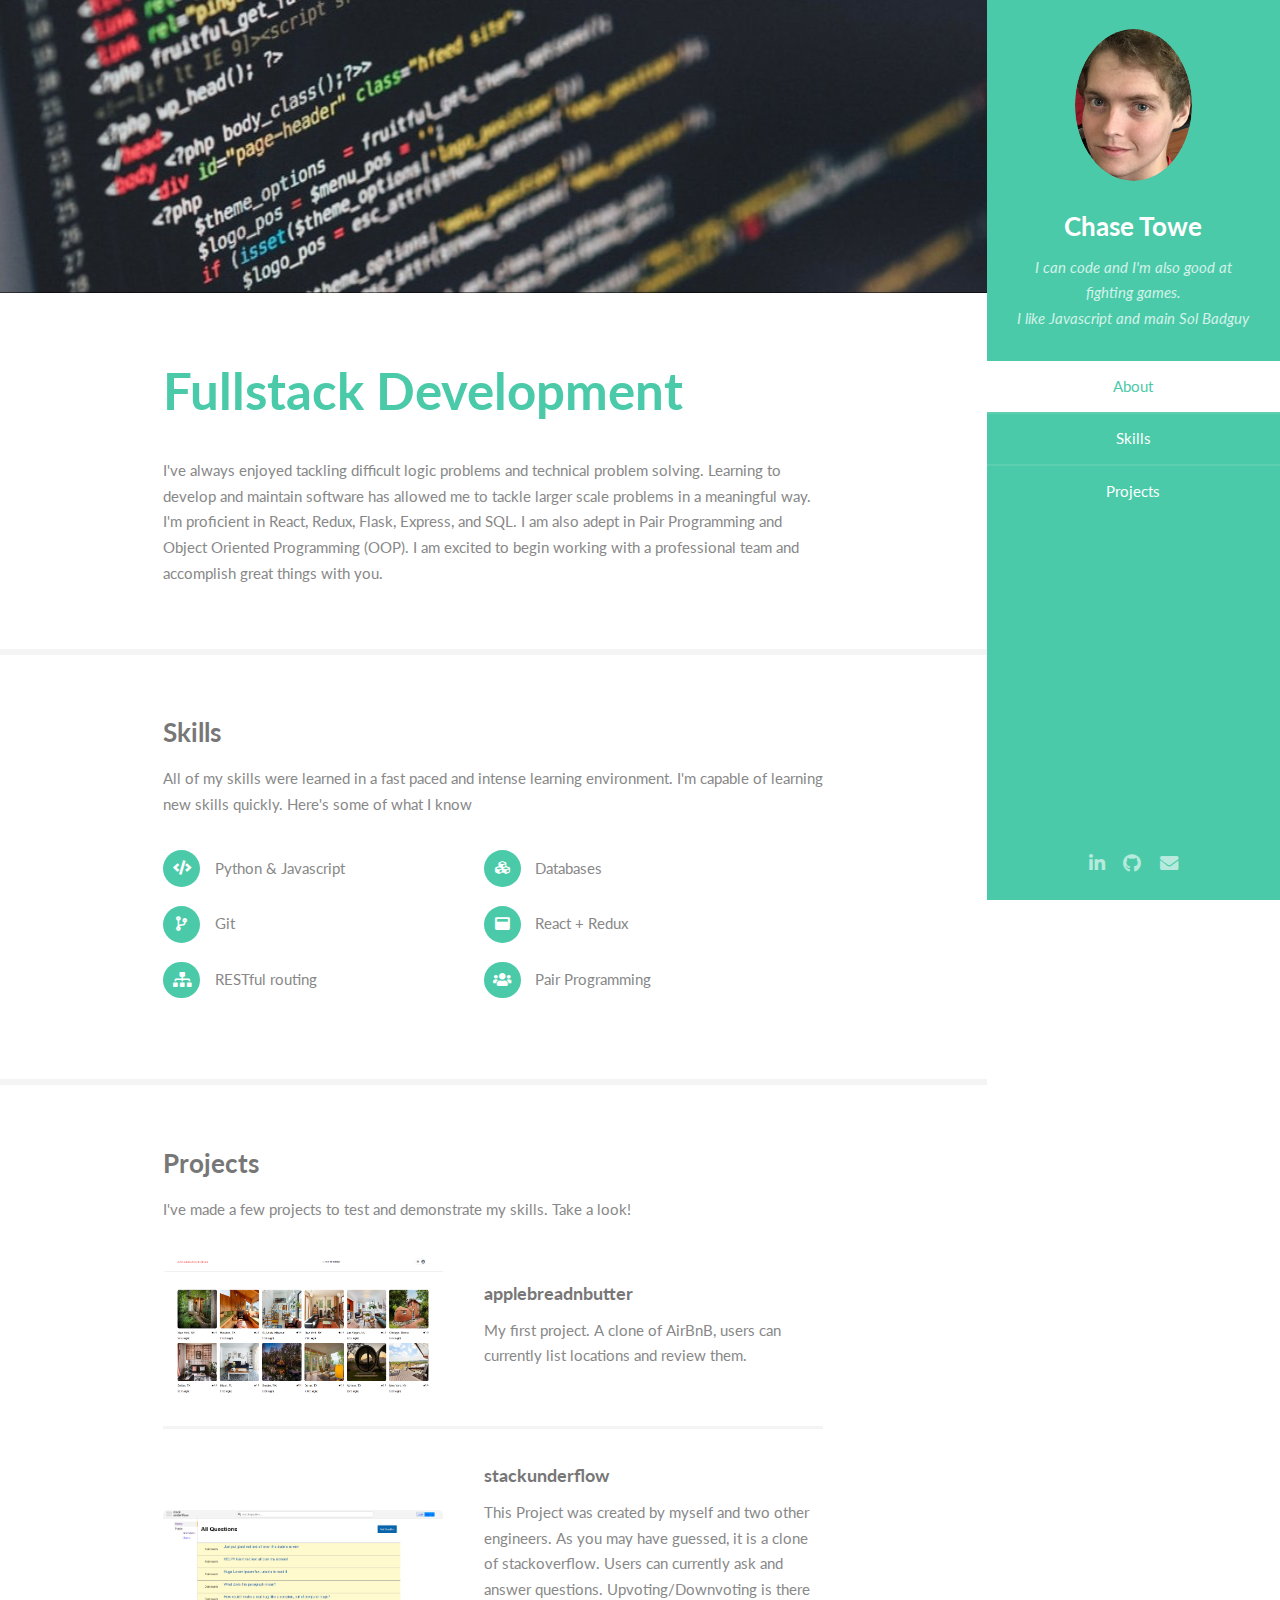
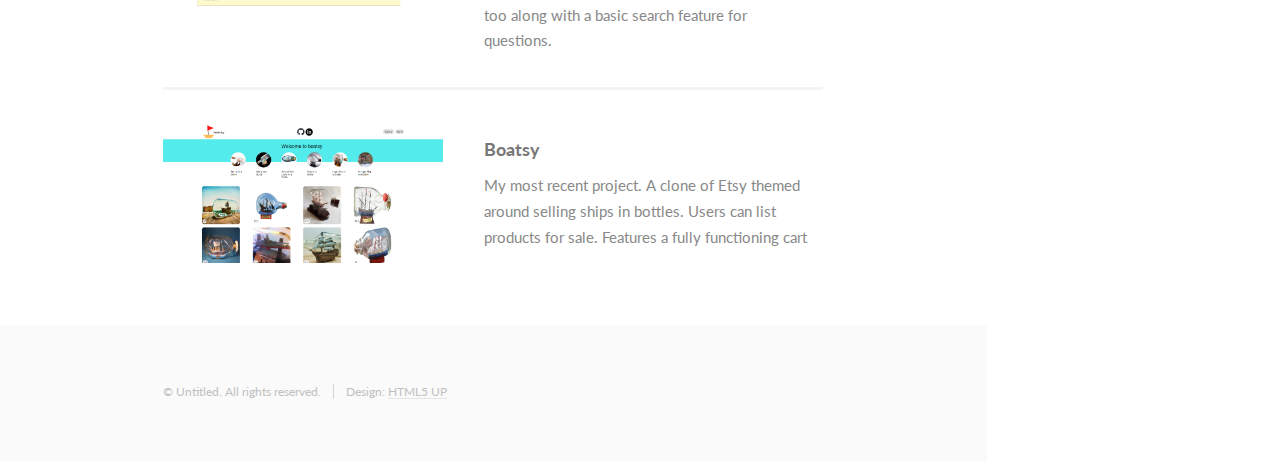
==== index.html @ d3308a6c "fixed" ====
<!DOCTYPE HTML>
<!--
	Read Only by HTML5 UP
	html5up.net | @ajlkn
	Free for personal and commercial use under the CCA 3.0 license (html5up.net/license)
-->
<html>
	<head>
		<title>Read Only by HTML5 UP</title>
		<meta charset="utf-8" />
		<meta name="viewport" content="width=device-width, initial-scale=1, user-scalable=no" />
		<link rel="stylesheet" href="assets/css/main.css" />
	</head>
	<body class="is-preload">

		<!-- Header -->
			<section id="header">
				<header>
					<span class="image avatar"><img src="images/avatar.png" alt="" /></span>
					<h1 id="logo"><a href="#">Chase Towe</a></h1>
					<p>I can code and I'm also good at fighting games.<br />
					I like Javascript and main Sol Badguy</p>
				</header>
				<nav id="nav">
					<ul>
						<li><a href="#one" class="active">About</a></li>
						<li><a href="#two">Skills</a></li>
						<li><a href="#three">Projects</a></li>
					</ul>
				</nav>
				<footer>
					<ul class="icons">
						<!-- <li><a href="#" class="icon brands fa-twitter"><span class="label">Twitter</span></a></li> -->
						<li><a href="https://www.linkedin.com/in/chase-towe-89673523a/" class="icon brands fa-linkedin-in"><span class="label">Linkedin</span></a></li>
						<li><a href="https://github.com/cchaseT42" class="icon brands fa-github"><span class="label">Github</span></a></li>
						<li><a href="mailto: supershoo3@gmail.com" class="icon solid fa-envelope"><span class="label">Email</span></a></li>
					</ul>
				</footer>
			</section>

		<!-- Wrapper -->
			<div id="wrapper">

				<!-- Main -->
					<div id="main">

						<!-- One -->
							<section id="one">
								<div class="image main" data-position="center">
									<img src="images/banners.jpg" alt="" />
								</div>
								<div class="container">
									<header class="major">
										<h2>Fullstack Development</h2>
										<!-- <p><br />
										both the backend and frontend of web apps</p> -->
									</header>
									<p>I've always enjoyed tackling difficult logic problems and technical problem solving. Learning to develop and maintain software has allowed me to tackle larger scale problems in a meaningful way. I'm proficient in React, Redux, Flask, Express, and SQL. I am also adept in Pair Programming and Object Oriented Programming (OOP). I am excited to begin working with a professional team and accomplish great things with you.
								</div>
							</section>

						<!-- Two -->
							<section id="two">
								<div class="container">
									<h3>Skills</h3>
									<p>All of my skills were learned in a fast paced and intense learning environment. I'm capable of learning new skills quickly. Here's some of what I know</p>
									<ul class="feature-icons">
										<li class="icon solid fa-code">Python & Javascript</li>
										<li class="icon solid fa-cubes">Databases</li>
										<li class="icon solid fa-code-branch">Git</li>
										<li class="icon solid fa-window-maximize">React + Redux</li>
										<li class="icon solid fa-sitemap">RESTful routing</li>
										<li class="icon solid fa-users">Pair Programming</li>
									</ul>
								</div>
							</section>

						<!-- Three -->
							<section id="three">
								<div class="container">
									<h3>Projects</h3>
									<p>I've made a few projects to test and demonstrate my skills. Take a look!</p>
									<div class="features">
										<article>
											<a href="https://apple-breadnbutter.onrender.com/" class="image"><img src="images/pic01.png" alt="" /></a>
											<div class="inner">
												<h4>applebreadnbutter</h4>
												<p>My first project. A clone of AirBnB, users can currently list locations and review them.</p>
											</div>
										</article>
										<article>
											<a href="https://stack-underflow-x2ou.onrender.com/" class="image"><img src="images/pic02.png" alt="" /></a>
											<div class="inner">
												<h4>stackunderflow</h4>
												<p>This Project was created by myself and two other engineers. As you may have guessed, it is a clone of stackoverflow. Users can currently
													ask and answer questions. Upvoting/Downvoting is there too along with a basic search feature for questions.
												</p>
											</div>
										</article>
										<article>
											<a href="https://boatsy.onrender.com" class="image"><img src="images/pic03.png" alt="" /></a>
											<div class="inner">
												<h4>Boatsy</h4>
												<p>My most recent project. A clone of Etsy themed around selling ships in bottles. Users can list products for sale. Features a fully functioning cart
												</p>
											</div>
										</article>
									</div>
								</div>
							</section>

						<!-- Four -->
							<!-- <section id="four">
								<div class="container">
									<h3>Contact Me</h3>
									<p>Integer eu ante ornare amet commetus vestibulum blandit integer in curae ac faucibus integer non. Adipiscing cubilia elementum integer. Integer eu ante ornare amet commetus.</p>
									<form method="post" action="#">
										<div class="row gtr-uniform">
											<div class="col-6 col-12-xsmall"><input type="text" name="name" id="name" placeholder="Name" /></div>
											<div class="col-6 col-12-xsmall"><input type="email" name="email" id="email" placeholder="Email" /></div>
											<div class="col-12"><input type="text" name="subject" id="subject" placeholder="Subject" /></div>
											<div class="col-12"><textarea name="message" id="message" placeholder="Message" rows="6"></textarea></div>
											<div class="col-12">
												<ul class="actions">
													<li><input type="submit" class="primary" value="Send Message" /></li>
													<li><input type="reset" value="Reset Form" /></li>
												</ul>
											</div>
										</div>
									</form>
								</div>
							</section> -->

						<!-- Five -->
						<!--
							<section id="five">
								<div class="container">
									<h3>Elements</h3>

									<section>
										<h4>Text</h4>
										<p>This is <b>bold</b> and this is <strong>strong</strong>. This is <i>italic</i> and this is <em>emphasized</em>.
										This is <sup>superscript</sup> text and this is <sub>subscript</sub> text.
										This is <u>underlined</u> and this is code: <code>for (;;) { ... }</code>. Finally, <a href="#">this is a link</a>.</p>
										<hr />
										<header>
											<h4>Heading with a Subtitle</h4>
											<p>Lorem ipsum dolor sit amet nullam id egestas urna aliquam</p>
										</header>
										<p>Nunc lacinia ante nunc ac lobortis. Interdum adipiscing gravida odio porttitor sem non mi integer non faucibus ornare mi ut ante amet placerat aliquet. Volutpat eu sed ante lacinia sapien lorem accumsan varius montes viverra nibh in adipiscing blandit tempus accumsan.</p>
										<header>
											<h5>Heading with a Subtitle</h5>
											<p>Lorem ipsum dolor sit amet nullam id egestas urna aliquam</p>
										</header>
										<p>Nunc lacinia ante nunc ac lobortis. Interdum adipiscing gravida odio porttitor sem non mi integer non faucibus ornare mi ut ante amet placerat aliquet. Volutpat eu sed ante lacinia sapien lorem accumsan varius montes viverra nibh in adipiscing blandit tempus accumsan.</p>
										<hr />
										<h2>Heading Level 2</h2>
										<h3>Heading Level 3</h3>
										<h4>Heading Level 4</h4>
										<h5>Heading Level 5</h5>
										<h6>Heading Level 6</h6>
										<hr />
										<h5>Blockquote</h5>
										<blockquote>Fringilla nisl. Donec accumsan interdum nisi, quis tincidunt felis sagittis eget tempus euismod. Vestibulum ante ipsum primis in faucibus vestibulum. Blandit adipiscing eu felis iaculis volutpat ac adipiscing accumsan faucibus. Vestibulum ante ipsum primis in faucibus lorem ipsum dolor sit amet nullam adipiscing eu felis.</blockquote>
										<h5>Preformatted</h5>
										<pre><code>i = 0;

while (!deck.isInOrder()) {
    print 'Iteration ' + i;
    deck.shuffle();
    i++;
}

print 'It took ' + i + ' iterations to sort the deck.';</code></pre>
									</section>

									<section>
										<h4>Lists</h4>
										<div class="row">
											<div class="col-6 col-12-xsmall">
												<h5>Unordered</h5>
												<ul>
													<li>Dolor pulvinar etiam magna etiam.</li>
													<li>Sagittis adipiscing lorem eleifend.</li>
													<li>Felis enim feugiat dolore viverra.</li>
												</ul>
												<h5>Alternate</h5>
												<ul class="alt">
													<li>Dolor pulvinar etiam magna etiam.</li>
													<li>Sagittis adipiscing lorem eleifend.</li>
													<li>Felis enim feugiat dolore viverra.</li>
												</ul>
											</div>
											<div class="col-6 col-12-xsmall">
												<h5>Ordered</h5>
												<ol>
													<li>Dolor pulvinar etiam magna etiam.</li>
													<li>Etiam vel felis at lorem sed viverra.</li>
													<li>Felis enim feugiat dolore viverra.</li>
													<li>Dolor pulvinar etiam magna etiam.</li>
													<li>Etiam vel felis at lorem sed viverra.</li>
													<li>Felis enim feugiat dolore viverra.</li>
												</ol>
												<h5>Icons</h5>
												<ul class="icons">
													<li><a href="#" class="icon brands fa-twitter"><span class="label">Twitter</span></a></li>
													<li><a href="#" class="icon brands fa-facebook-f"><span class="label">Facebook</span></a></li>
													<li><a href="#" class="icon brands fa-instagram"><span class="label">Instagram</span></a></li>
													<li><a href="#" class="icon brands fa-github"><span class="label">Github</span></a></li>
													<li><a href="#" class="icon brands fa-dribbble"><span class="label">Dribbble</span></a></li>
													<li><a href="#" class="icon brands fa-tumblr"><span class="label">Tumblr</span></a></li>
												</ul>
											</div>
										</div>
										<h5>Actions</h5>
										<ul class="actions">
											<li><a href="#" class="button primary">Default</a></li>
											<li><a href="#" class="button">Default</a></li>
											<li><a href="#" class="button alt">Default</a></li>
										</ul>
										<ul class="actions small">
											<li><a href="#" class="button primary small">Small</a></li>
											<li><a href="#" class="button small">Small</a></li>
											<li><a href="#" class="button alt small">Small</a></li>
										</ul>
										<div class="row">
											<div class="col-3 col-6-medium col-12-xsmall">
												<ul class="actions stacked">
													<li><a href="#" class="button primary">Default</a></li>
													<li><a href="#" class="button">Default</a></li>
													<li><a href="#" class="button alt">Default</a></li>
												</ul>
											</div>
											<div class="col-3 col-6 col-12-xsmall">
												<ul class="actions stacked">
													<li><a href="#" class="button primary small">Small</a></li>
													<li><a href="#" class="button small">Small</a></li>
													<li><a href="#" class="button alt small">Small</a></li>
												</ul>
											</div>
											<div class="col-3 col-6-medium col-12-xsmall">
												<ul class="actions stacked">
													<li><a href="#" class="button primary fit">Default</a></li>
													<li><a href="#" class="button fit">Default</a></li>
													<li><a href="#" class="button alt fit">Default</a></li>
												</ul>
											</div>
											<div class="col-3 col-6-medium col-12-xsmall">
												<ul class="actions stacked">
													<li><a href="#" class="button primary small fit">Small</a></li>
													<li><a href="#" class="button small fit">Small</a></li>
													<li><a href="#" class="button alt small fit">Small</a></li>
												</ul>
											</div>
										</div>
									</section>

									<section>
										<h4>Table</h4>
										<h5>Default</h5>
										<div class="table-wrapper">
											<table>
												<thead>
													<tr>
														<th>Name</th>
														<th>Description</th>
														<th>Price</th>
													</tr>
												</thead>
												<tbody>
													<tr>
														<td>Item One</td>
														<td>Ante turpis integer aliquet porttitor.</td>
														<td>29.99</td>
													</tr>
													<tr>
														<td>Item Two</td>
														<td>Vis ac commodo adipiscing arcu aliquet.</td>
														<td>19.99</td>
													</tr>
													<tr>
														<td>Item Three</td>
														<td> Morbi faucibus arcu accumsan lorem.</td>
														<td>29.99</td>
													</tr>
													<tr>
														<td>Item Four</td>
														<td>Vitae integer tempus condimentum.</td>
														<td>19.99</td>
													</tr>
													<tr>
														<td>Item Five</td>
														<td>Ante turpis integer aliquet porttitor.</td>
														<td>29.99</td>
													</tr>
												</tbody>
												<tfoot>
													<tr>
														<td colspan="2"></td>
														<td>100.00</td>
													</tr>
												</tfoot>
											</table>
										</div>

										<h5>Alternate</h5>
										<div class="table-wrapper">
											<table class="alt">
												<thead>
													<tr>
														<th>Name</th>
														<th>Description</th>
														<th>Price</th>
													</tr>
												</thead>
												<tbody>
													<tr>
														<td>Item One</td>
														<td>Ante turpis integer aliquet porttitor.</td>
														<td>29.99</td>
													</tr>
													<tr>
														<td>Item Two</td>
														<td>Vis ac commodo adipiscing arcu aliquet.</td>
														<td>19.99</td>
													</tr>
													<tr>
														<td>Item Three</td>
														<td> Morbi faucibus arcu accumsan lorem.</td>
														<td>29.99</td>
													</tr>
													<tr>
														<td>Item Four</td>
														<td>Vitae integer tempus condimentum.</td>
														<td>19.99</td>
													</tr>
													<tr>
														<td>Item Five</td>
														<td>Ante turpis integer aliquet porttitor.</td>
														<td>29.99</td>
													</tr>
												</tbody>
												<tfoot>
													<tr>
														<td colspan="2"></td>
														<td>100.00</td>
													</tr>
												</tfoot>
											</table>
										</div>
									</section>

									<section>
										<h4>Buttons</h4>
										<ul class="actions">
											<li><a href="#" class="button primary">Primary</a></li>
											<li><a href="#" class="button">Default</a></li>
											<li><a href="#" class="button alt">Alternate</a></li>
										</ul>
										<ul class="actions">
											<li><a href="#" class="button primary large">Large</a></li>
											<li><a href="#" class="button">Default</a></li>
											<li><a href="#" class="button alt small">Small</a></li>
										</ul>
										<ul class="actions fit">
											<li><a href="#" class="button primary fit">Fit</a></li>
											<li><a href="#" class="button fit">Fit</a></li>
											<li><a href="#" class="button alt fit">Fit</a></li>
										</ul>
										<ul class="actions fit small">
											<li><a href="#" class="button primary fit small">Fit + Small</a></li>
											<li><a href="#" class="button fit small">Fit + Small</a></li>
											<li><a href="#" class="button alt fit small">Fit + Small</a></li>
										</ul>
										<ul class="actions">
											<li><a href="#" class="button primary icon solid fa-download">Icon</a></li>
											<li><a href="#" class="button icon solid fa-download">Icon</a></li>
											<li><a href="#" class="button alt icon solid fa-check">Icon</a></li>
										</ul>
										<ul class="actions">
											<li><span class="button primary disabled">Primary</span></li>
											<li><span class="button disabled">Default</span></li>
											<li><span class="button alt disabled">Alternate</span></li>
										</ul>
									</section>

									<section>
										<h4>Form</h4>
										<form method="post" action="#">
											<div class="row gtr-uniform">
												<div class="col-6 col-12-xsmall">
													<input type="text" name="demo-name" id="demo-name" value="" placeholder="Name" />
												</div>
												<div class="col-6 col-12-xsmall">
													<input type="email" name="demo-email" id="demo-email" value="" placeholder="Email" />
												</div>
												<div class="col-12">
													<select name="demo-category" id="demo-category">
														<option value="">- Category -</option>
														<option value="1">Manufacturing</option>
														<option value="1">Shipping</option>
														<option value="1">Administration</option>
														<option value="1">Human Resources</option>
													</select>
												</div>
												<div class="col-4 col-12-medium">
													<input type="radio" id="demo-priority-low" name="demo-priority" checked>
													<label for="demo-priority-low">Low Priority</label>
												</div>
												<div class="col-4 col-12-medium">
													<input type="radio" id="demo-priority-normal" name="demo-priority">
													<label for="demo-priority-normal">Normal Priority</label>
												</div>
												<div class="col-4 col-12-medium">
													<input type="radio" id="demo-priority-high" name="demo-priority">
													<label for="demo-priority-high">High Priority</label>
												</div>
												<div class="col-6 col-12-medium">
													<input type="checkbox" id="demo-copy" name="demo-copy">
													<label for="demo-copy">Email me a copy of this message</label>
												</div>
												<div class="col-6 col-12-medium">
													<input type="checkbox" id="demo-human" name="demo-human" checked>
													<label for="demo-human">I am a human and not a robot</label>
												</div>
												<div class="col-12">
													<textarea name="demo-message" id="demo-message" placeholder="Enter your message" rows="6"></textarea>
												</div>
												<div class="col-12">
													<ul class="actions">
														<li><input type="submit" value="Send Message" /></li>
														<li><input type="reset" value="Reset" class="alt" /></li>
													</ul>
												</div>
											</div>
										</form>
									</section>

									<section>
										<h4>Image</h4>
										<h5>Fit</h5>
										<span class="image fit"><img src="images/banner.jpg" alt="" /></span>
										<div class="box alt">
											<div class="row gtr-50 gtr-uniform">
												<div class="col-4"><span class="image fit"><img src="images/pic01.jpg" alt="" /></span></div>
												<div class="col-4"><span class="image fit"><img src="images/pic02.jpg" alt="" /></span></div>
												<div class="col-4"><span class="image fit"><img src="images/pic03.jpg" alt="" /></span></div>
												<div class="col-4"><span class="image fit"><img src="images/pic02.jpg" alt="" /></span></div>
												<div class="col-4"><span class="image fit"><img src="images/pic03.jpg" alt="" /></span></div>
												<div class="col-4"><span class="image fit"><img src="images/pic01.jpg" alt="" /></span></div>
												<div class="col-4"><span class="image fit"><img src="images/pic03.jpg" alt="" /></span></div>
												<div class="col-4"><span class="image fit"><img src="images/pic01.jpg" alt="" /></span></div>
												<div class="col-4"><span class="image fit"><img src="images/pic02.jpg" alt="" /></span></div>
											</div>
										</div>
										<h5>Left &amp; Right</h5>
										<p><span class="image left"><img src="images/avatar.jpg" alt="" /></span>Fringilla nisl. Donec accumsan interdum nisi, quis tincidunt felis sagittis eget. tempus euismod. Vestibulum ante ipsum primis in faucibus vestibulum. Blandit adipiscing eu felis iaculis volutpat ac adipiscing accumsan eu faucibus. Integer ac pellentesque praesent tincidunt felis sagittis eget. tempus euismod. Vestibulum ante ipsum primis in faucibus vestibulum. Blandit adipiscing eu felis iaculis volutpat ac adipiscing accumsan eu faucibus. Integer ac pellentesque praesent. Donec accumsan interdum nisi, quis tincidunt felis sagittis eget. tempus euismod. Vestibulum ante ipsum primis in faucibus vestibulum. Blandit adipiscing eu felis iaculis volutpat ac adipiscing accumsan eu faucibus. Integer ac pellentesque praesent tincidunt felis sagittis eget. tempus euismod. Vestibulum ante ipsum primis in faucibus vestibulum. Blandit adipiscing eu felis iaculis volutpat ac adipiscing accumsan eu faucibus. Integer ac pellentesque praesent.</p>
										<p><span class="image right"><img src="images/avatar.jpg" alt="" /></span>Fringilla nisl. Donec accumsan interdum nisi, quis tincidunt felis sagittis eget. tempus euismod. Vestibulum ante ipsum primis in faucibus vestibulum. Blandit adipiscing eu felis iaculis volutpat ac adipiscing accumsan eu faucibus. Integer ac pellentesque praesent tincidunt felis sagittis eget. tempus euismod. Vestibulum ante ipsum primis in faucibus vestibulum. Blandit adipiscing eu felis iaculis volutpat ac adipiscing accumsan eu faucibus. Integer ac pellentesque praesent. Donec accumsan interdum nisi, quis tincidunt felis sagittis eget. tempus euismod. Vestibulum ante ipsum primis in faucibus vestibulum. Blandit adipiscing eu felis iaculis volutpat ac adipiscing accumsan eu faucibus. Integer ac pellentesque praesent tincidunt felis sagittis eget. tempus euismod. Vestibulum ante ipsum primis in faucibus vestibulum. Blandit adipiscing eu felis iaculis volutpat ac adipiscing accumsan eu faucibus. Integer ac pellentesque praesent.</p>
									</section>

								</div>
							</section>
						-->

					</div>

				<!-- Footer -->
					<section id="footer">
						<div class="container">
							<ul class="copyright">
								<li>&copy; Untitled. All rights reserved.</li><li>Design: <a href="http://html5up.net">HTML5 UP</a></li>
							</ul>
						</div>
					</section>

			</div>

		<!-- Scripts -->
			<script src="assets/js/jquery.min.js"></script>
			<script src="assets/js/jquery.scrollex.min.js"></script>
			<script src="assets/js/jquery.scrolly.min.js"></script>
			<script src="assets/js/browser.min.js"></script>
			<script src="assets/js/breakpoints.min.js"></script>
			<script src="assets/js/util.js"></script>
			<script src="assets/js/main.js"></script>

	</body>
</html>
---- assets/css/main.css ----
@import url("fontawesome-all.min.css");
@import url("https://fonts.googleapis.com/css?family=Lato:400,400italic,700,700italic|Source+Code+Pro:400");

/*
	Read Only by HTML5 UP
	html5up.net | @ajlkn
	Free for personal and commercial use under the CCA 3.0 license (html5up.net/license)
*/

html, body, div, span, applet, object,
iframe, h1, h2, h3, h4, h5, h6, p, blockquote,
pre, a, abbr, acronym, address, big, cite,
code, del, dfn, em, img, ins, kbd, q, s, samp,
small, strike, strong, sub, sup, tt, var, b,
u, i, center, dl, dt, dd, ol, ul, li, fieldset,
form, label, legend, table, caption, tbody,
tfoot, thead, tr, th, td, article, aside,
canvas, details, embed, figure, figcaption,
footer, header, hgroup, menu, nav, output, ruby,
section, summary, time, mark, audio, video {
	margin: 0;
	padding: 0;
	border: 0;
	font-size: 100%;
	font: inherit;
	vertical-align: baseline;}

article, aside, details, figcaption, figure,
footer, header, hgroup, menu, nav, section {
	display: block;}

body {
	line-height: 1;
}

ol, ul {
	list-style: none;
}

blockquote, q {
	quotes: none;
}

	blockquote:before, blockquote:after, q:before, q:after {
		content: '';
		content: none;
	}

table {
	border-collapse: collapse;
	border-spacing: 0;
}

body {
	-webkit-text-size-adjust: none;
}

mark {
	background-color: transparent;
	color: inherit;
}

input::-moz-focus-inner {
	border: 0;
	padding: 0;
}

input, select, textarea {
	-moz-appearance: none;
	-webkit-appearance: none;
	-ms-appearance: none;
	appearance: none;
}

/* Basic */

	html {
		box-sizing: border-box;
	}

	*, *:before, *:after {
		box-sizing: inherit;
	}

	body {
		background: #fff;
	}

		body.is-preload *, body.is-preload *:before, body.is-preload *:after {
			-moz-animation: none !important;
			-webkit-animation: none !important;
			-ms-animation: none !important;
			animation: none !important;
			-moz-transition: none !important;
			-webkit-transition: none !important;
			-ms-transition: none !important;
			transition: none !important;
		}

	body, input, select, textarea {
		color: #888;
		font-family: "Lato", sans-serif;
		font-size: 16pt;
		font-weight: 400;
		line-height: 1.75em;
	}

	a {
		-moz-transition: color 0.2s ease-in-out, border-color 0.2s ease-in-out;
		-webkit-transition: color 0.2s ease-in-out, border-color 0.2s ease-in-out;
		-ms-transition: color 0.2s ease-in-out, border-color 0.2s ease-in-out;
		transition: color 0.2s ease-in-out, border-color 0.2s ease-in-out;
		border-bottom: solid 1px #e4e4e4;
		color: inherit;
		text-decoration: none;
	}

		a:hover {
			border-bottom-color: transparent;
			color: #4acaa8 !important;
		}

	strong, b {
		color: #777;
		font-weight: 700;
	}

	em, i {
		font-style: italic;
	}

	p {
		margin: 0 0 2.25em 0;
	}

	h1, h2, h3, h4, h5, h6 {
		color: #777;
		font-weight: 700;
		line-height: 1em;
		margin: 0 0 0.5625em 0;
	}

		h1 a, h2 a, h3 a, h4 a, h5 a, h6 a {
			border: 0;
			color: inherit;
			text-decoration: none;
		}

	h2 {
		font-size: 2em;
		line-height: 1.5em;
	}

	h3 {
		font-size: 1.75em;
		line-height: 1.5em;
	}

	h4 {
		font-size: 1.25em;
		line-height: 1.5em;
	}

	h5 {
		font-size: 0.9em;
		line-height: 1.5em;
	}

	h6 {
		font-size: 0.7em;
		line-height: 1.5em;
	}

	sub {
		font-size: 0.8em;
		position: relative;
		top: 0.5em;
	}

	sup {
		font-size: 0.8em;
		position: relative;
		top: -0.5em;
	}

	hr {
		border: 0;
		border-bottom: solid 2px #f4f4f4;
		margin: 2.25em 0;
	}

		hr.major {
			margin: 3.375em 0;
		}

	blockquote {
		border-left: solid 8px #e4e4e4;
		font-style: italic;
		margin: 0 0 2.25em 0;
		padding: 0.5em 0 0.5em 2em;
	}

	code {
		background: #555;
		border-radius: 5px;
		color: #fff;
		font-family: "Source Code Pro", monospace;
		font-size: 0.9em;
		margin: 0 0.25em;
		padding: 0.25em 0.65em;
	}

	pre {
		font-family: "Source Code Pro", monospace;
		font-size: 0.9em;
		margin: 0 0 2.25em 0;
	}

		pre code {
			-webkit-overflow-scrolling: touch;
			display: block;
			line-height: 1.5em;
			overflow-x: auto;
			padding: 1em 1.5em;
		}

	.align-left {
		text-align: left;
	}

	.align-center {
		text-align: center;
	}

	.align-right {
		text-align: right;
	}

/* Row */

	.row {
		display: flex;
		flex-wrap: wrap;
		box-sizing: border-box;
		align-items: stretch;
	}

		.row > * {
			box-sizing: border-box;
		}

		.row.gtr-uniform > * > :last-child {
			margin-bottom: 0;
		}

		.row.aln-left {
			justify-content: flex-start;
		}

		.row.aln-center {
			justify-content: center;
		}

		.row.aln-right {
			justify-content: flex-end;
		}

		.row.aln-top {
			align-items: flex-start;
		}

		.row.aln-middle {
			align-items: center;
		}

		.row.aln-bottom {
			align-items: flex-end;
		}

		.row > .imp {
			order: -1;
		}

		.row > .col-1 {
			width: 8.33333%;
		}

		.row > .off-1 {
			margin-left: 8.33333%;
		}

		.row > .col-2 {
			width: 16.66667%;
		}

		.row > .off-2 {
			margin-left: 16.66667%;
		}

		.row > .col-3 {
			width: 25%;
		}

		.row > .off-3 {
			margin-left: 25%;
		}

		.row > .col-4 {
			width: 33.33333%;
		}

		.row > .off-4 {
			margin-left: 33.33333%;
		}

		.row > .col-5 {
			width: 41.66667%;
		}

		.row > .off-5 {
			margin-left: 41.66667%;
		}

		.row > .col-6 {
			width: 50%;
		}

		.row > .off-6 {
			margin-left: 50%;
		}

		.row > .col-7 {
			width: 58.33333%;
		}

		.row > .off-7 {
			margin-left: 58.33333%;
		}

		.row > .col-8 {
			width: 66.66667%;
		}

		.row > .off-8 {
			margin-left: 66.66667%;
		}

		.row > .col-9 {
			width: 75%;
		}

		.row > .off-9 {
			margin-left: 75%;
		}

		.row > .col-10 {
			width: 83.33333%;
		}

		.row > .off-10 {
			margin-left: 83.33333%;
		}

		.row > .col-11 {
			width: 91.66667%;
		}

		.row > .off-11 {
			margin-left: 91.66667%;
		}

		.row > .col-12 {
			width: 100%;
		}

		.row > .off-12 {
			margin-left: 100%;
		}

		.row.gtr-0 {
			margin-top: 0;
			margin-left: 0em;
		}

			.row.gtr-0 > * {
				padding: 0 0 0 0em;
			}

			.row.gtr-0.gtr-uniform {
				margin-top: 0em;
			}

				.row.gtr-0.gtr-uniform > * {
					padding-top: 0em;
				}

		.row.gtr-25 {
			margin-top: 0;
			margin-left: -0.5em;
		}

			.row.gtr-25 > * {
				padding: 0 0 0 0.5em;
			}

			.row.gtr-25.gtr-uniform {
				margin-top: -0.5em;
			}

				.row.gtr-25.gtr-uniform > * {
					padding-top: 0.5em;
				}

		.row.gtr-50 {
			margin-top: 0;
			margin-left: -1em;
		}

			.row.gtr-50 > * {
				padding: 0 0 0 1em;
			}

			.row.gtr-50.gtr-uniform {
				margin-top: -1em;
			}

				.row.gtr-50.gtr-uniform > * {
					padding-top: 1em;
				}

		.row {
			margin-top: 0;
			margin-left: -2em;
		}

			.row > * {
				padding: 0 0 0 2em;
			}

			.row.gtr-uniform {
				margin-top: -2em;
			}

				.row.gtr-uniform > * {
					padding-top: 2em;
				}

		.row.gtr-150 {
			margin-top: 0;
			margin-left: -3em;
		}

			.row.gtr-150 > * {
				padding: 0 0 0 3em;
			}

			.row.gtr-150.gtr-uniform {
				margin-top: -3em;
			}

				.row.gtr-150.gtr-uniform > * {
					padding-top: 3em;
				}

		.row.gtr-200 {
			margin-top: 0;
			margin-left: -4em;
		}

			.row.gtr-200 > * {
				padding: 0 0 0 4em;
			}

			.row.gtr-200.gtr-uniform {
				margin-top: -4em;
			}

				.row.gtr-200.gtr-uniform > * {
					padding-top: 4em;
				}

		@media screen and (max-width: 1680px) {

			.row {
				display: flex;
				flex-wrap: wrap;
				box-sizing: border-box;
				align-items: stretch;
			}

				.row > * {
					box-sizing: border-box;
				}

				.row.gtr-uniform > * > :last-child {
					margin-bottom: 0;
				}

				.row.aln-left {
					justify-content: flex-start;
				}

				.row.aln-center {
					justify-content: center;
				}

				.row.aln-right {
					justify-content: flex-end;
				}

				.row.aln-top {
					align-items: flex-start;
				}

				.row.aln-middle {
					align-items: center;
				}

				.row.aln-bottom {
					align-items: flex-end;
				}

				.row > .imp-xlarge {
					order: -1;
				}

				.row > .col-1-xlarge {
					width: 8.33333%;
				}

				.row > .off-1-xlarge {
					margin-left: 8.33333%;
				}

				.row > .col-2-xlarge {
					width: 16.66667%;
				}

				.row > .off-2-xlarge {
					margin-left: 16.66667%;
				}

				.row > .col-3-xlarge {
					width: 25%;
				}

				.row > .off-3-xlarge {
					margin-left: 25%;
				}

				.row > .col-4-xlarge {
					width: 33.33333%;
				}

				.row > .off-4-xlarge {
					margin-left: 33.33333%;
				}

				.row > .col-5-xlarge {
					width: 41.66667%;
				}

				.row > .off-5-xlarge {
					margin-left: 41.66667%;
				}

				.row > .col-6-xlarge {
					width: 50%;
				}

				.row > .off-6-xlarge {
					margin-left: 50%;
				}

				.row > .col-7-xlarge {
					width: 58.33333%;
				}

				.row > .off-7-xlarge {
					margin-left: 58.33333%;
				}

				.row > .col-8-xlarge {
					width: 66.66667%;
				}

				.row > .off-8-xlarge {
					margin-left: 66.66667%;
				}

				.row > .col-9-xlarge {
					width: 75%;
				}

				.row > .off-9-xlarge {
					margin-left: 75%;
				}

				.row > .col-10-xlarge {
					width: 83.33333%;
				}

				.row > .off-10-xlarge {
					margin-left: 83.33333%;
				}

				.row > .col-11-xlarge {
					width: 91.66667%;
				}

				.row > .off-11-xlarge {
					margin-left: 91.66667%;
				}

				.row > .col-12-xlarge {
					width: 100%;
				}

				.row > .off-12-xlarge {
					margin-left: 100%;
				}

				.row.gtr-0 {
					margin-top: 0;
					margin-left: 0em;
				}

					.row.gtr-0 > * {
						padding: 0 0 0 0em;
					}

					.row.gtr-0.gtr-uniform {
						margin-top: 0em;
					}

						.row.gtr-0.gtr-uniform > * {
							padding-top: 0em;
						}

				.row.gtr-25 {
					margin-top: 0;
					margin-left: -0.5em;
				}

					.row.gtr-25 > * {
						padding: 0 0 0 0.5em;
					}

					.row.gtr-25.gtr-uniform {
						margin-top: -0.5em;
					}

						.row.gtr-25.gtr-uniform > * {
							padding-top: 0.5em;
						}

				.row.gtr-50 {
					margin-top: 0;
					margin-left: -1em;
				}

					.row.gtr-50 > * {
						padding: 0 0 0 1em;
					}

					.row.gtr-50.gtr-uniform {
						margin-top: -1em;
					}

						.row.gtr-50.gtr-uniform > * {
							padding-top: 1em;
						}

				.row {
					margin-top: 0;
					margin-left: -2em;
				}

					.row > * {
						padding: 0 0 0 2em;
					}

					.row.gtr-uniform {
						margin-top: -2em;
					}

						.row.gtr-uniform > * {
							padding-top: 2em;
						}

				.row.gtr-150 {
					margin-top: 0;
					margin-left: -3em;
				}

					.row.gtr-150 > * {
						padding: 0 0 0 3em;
					}

					.row.gtr-150.gtr-uniform {
						margin-top: -3em;
					}

						.row.gtr-150.gtr-uniform > * {
							padding-top: 3em;
						}

				.row.gtr-200 {
					margin-top: 0;
					margin-left: -4em;
				}

					.row.gtr-200 > * {
						padding: 0 0 0 4em;
					}

					.row.gtr-200.gtr-uniform {
						margin-top: -4em;
					}

						.row.gtr-200.gtr-uniform > * {
							padding-top: 4em;
						}

		}

		@media screen and (max-width: 1280px) {

			.row {
				display: flex;
				flex-wrap: wrap;
				box-sizing: border-box;
				align-items: stretch;
			}

				.row > * {
					box-sizing: border-box;
				}

				.row.gtr-uniform > * > :last-child {
					margin-bottom: 0;
				}

				.row.aln-left {
					justify-content: flex-start;
				}

				.row.aln-center {
					justify-content: center;
				}

				.row.aln-right {
					justify-content: flex-end;
				}

				.row.aln-top {
					align-items: flex-start;
				}

				.row.aln-middle {
					align-items: center;
				}

				.row.aln-bottom {
					align-items: flex-end;
				}

				.row > .imp-large {
					order: -1;
				}

				.row > .col-1-large {
					width: 8.33333%;
				}

				.row > .off-1-large {
					margin-left: 8.33333%;
				}

				.row > .col-2-large {
					width: 16.66667%;
				}

				.row > .off-2-large {
					margin-left: 16.66667%;
				}

				.row > .col-3-large {
					width: 25%;
				}

				.row > .off-3-large {
					margin-left: 25%;
				}

				.row > .col-4-large {
					width: 33.33333%;
				}

				.row > .off-4-large {
					margin-left: 33.33333%;
				}

				.row > .col-5-large {
					width: 41.66667%;
				}

				.row > .off-5-large {
					margin-left: 41.66667%;
				}

				.row > .col-6-large {
					width: 50%;
				}

				.row > .off-6-large {
					margin-left: 50%;
				}

				.row > .col-7-large {
					width: 58.33333%;
				}

				.row > .off-7-large {
					margin-left: 58.33333%;
				}

				.row > .col-8-large {
					width: 66.66667%;
				}

				.row > .off-8-large {
					margin-left: 66.66667%;
				}

				.row > .col-9-large {
					width: 75%;
				}

				.row > .off-9-large {
					margin-left: 75%;
				}

				.row > .col-10-large {
					width: 83.33333%;
				}

				.row > .off-10-large {
					margin-left: 83.33333%;
				}

				.row > .col-11-large {
					width: 91.66667%;
				}

				.row > .off-11-large {
					margin-left: 91.66667%;
				}

				.row > .col-12-large {
					width: 100%;
				}

				.row > .off-12-large {
					margin-left: 100%;
				}

				.row.gtr-0 {
					margin-top: 0;
					margin-left: 0em;
				}

					.row.gtr-0 > * {
						padding: 0 0 0 0em;
					}

					.row.gtr-0.gtr-uniform {
						margin-top: 0em;
					}

						.row.gtr-0.gtr-uniform > * {
							padding-top: 0em;
						}

				.row.gtr-25 {
					margin-top: 0;
					margin-left: -0.375em;
				}

					.row.gtr-25 > * {
						padding: 0 0 0 0.375em;
					}

					.row.gtr-25.gtr-uniform {
						margin-top: -0.375em;
					}

						.row.gtr-25.gtr-uniform > * {
							padding-top: 0.375em;
						}

				.row.gtr-50 {
					margin-top: 0;
					margin-left: -0.75em;
				}

					.row.gtr-50 > * {
						padding: 0 0 0 0.75em;
					}

					.row.gtr-50.gtr-uniform {
						margin-top: -0.75em;
					}

						.row.gtr-50.gtr-uniform > * {
							padding-top: 0.75em;
						}

				.row {
					margin-top: 0;
					margin-left: -1.5em;
				}

					.row > * {
						padding: 0 0 0 1.5em;
					}

					.row.gtr-uniform {
						margin-top: -1.5em;
					}

						.row.gtr-uniform > * {
							padding-top: 1.5em;
						}

				.row.gtr-150 {
					margin-top: 0;
					margin-left: -2.25em;
				}

					.row.gtr-150 > * {
						padding: 0 0 0 2.25em;
					}

					.row.gtr-150.gtr-uniform {
						margin-top: -2.25em;
					}

						.row.gtr-150.gtr-uniform > * {
							padding-top: 2.25em;
						}

				.row.gtr-200 {
					margin-top: 0;
					margin-left: -3em;
				}

					.row.gtr-200 > * {
						padding: 0 0 0 3em;
					}

					.row.gtr-200.gtr-uniform {
						margin-top: -3em;
					}

						.row.gtr-200.gtr-uniform > * {
							padding-top: 3em;
						}

		}

		@media screen and (max-width: 1024px) {

			.row {
				display: flex;
				flex-wrap: wrap;
				box-sizing: border-box;
				align-items: stretch;
			}

				.row > * {
					box-sizing: border-box;
				}

				.row.gtr-uniform > * > :last-child {
					margin-bottom: 0;
				}

				.row.aln-left {
					justify-content: flex-start;
				}

				.row.aln-center {
					justify-content: center;
				}

				.row.aln-right {
					justify-content: flex-end;
				}

				.row.aln-top {
					align-items: flex-start;
				}

				.row.aln-middle {
					align-items: center;
				}

				.row.aln-bottom {
					align-items: flex-end;
				}

				.row > .imp-medium {
					order: -1;
				}

				.row > .col-1-medium {
					width: 8.33333%;
				}

				.row > .off-1-medium {
					margin-left: 8.33333%;
				}

				.row > .col-2-medium {
					width: 16.66667%;
				}

				.row > .off-2-medium {
					margin-left: 16.66667%;
				}

				.row > .col-3-medium {
					width: 25%;
				}

				.row > .off-3-medium {
					margin-left: 25%;
				}

				.row > .col-4-medium {
					width: 33.33333%;
				}

				.row > .off-4-medium {
					margin-left: 33.33333%;
				}

				.row > .col-5-medium {
					width: 41.66667%;
				}

				.row > .off-5-medium {
					margin-left: 41.66667%;
				}

				.row > .col-6-medium {
					width: 50%;
				}

				.row > .off-6-medium {
					margin-left: 50%;
				}

				.row > .col-7-medium {
					width: 58.33333%;
				}

				.row > .off-7-medium {
					margin-left: 58.33333%;
				}

				.row > .col-8-medium {
					width: 66.66667%;
				}

				.row > .off-8-medium {
					margin-left: 66.66667%;
				}

				.row > .col-9-medium {
					width: 75%;
				}

				.row > .off-9-medium {
					margin-left: 75%;
				}

				.row > .col-10-medium {
					width: 83.33333%;
				}

				.row > .off-10-medium {
					margin-left: 83.33333%;
				}

				.row > .col-11-medium {
					width: 91.66667%;
				}

				.row > .off-11-medium {
					margin-left: 91.66667%;
				}

				.row > .col-12-medium {
					width: 100%;
				}

				.row > .off-12-medium {
					margin-left: 100%;
				}

				.row.gtr-0 {
					margin-top: 0;
					margin-left: 0em;
				}

					.row.gtr-0 > * {
						padding: 0 0 0 0em;
					}

					.row.gtr-0.gtr-uniform {
						margin-top: 0em;
					}

						.row.gtr-0.gtr-uniform > * {
							padding-top: 0em;
						}

				.row.gtr-25 {
					margin-top: 0;
					margin-left: -0.375em;
				}

					.row.gtr-25 > * {
						padding: 0 0 0 0.375em;
					}

					.row.gtr-25.gtr-uniform {
						margin-top: -0.375em;
					}

						.row.gtr-25.gtr-uniform > * {
							padding-top: 0.375em;
						}

				.row.gtr-50 {
					margin-top: 0;
					margin-left: -0.75em;
				}

					.row.gtr-50 > * {
						padding: 0 0 0 0.75em;
					}

					.row.gtr-50.gtr-uniform {
						margin-top: -0.75em;
					}

						.row.gtr-50.gtr-uniform > * {
							padding-top: 0.75em;
						}

				.row {
					margin-top: 0;
					margin-left: -1.5em;
				}

					.row > * {
						padding: 0 0 0 1.5em;
					}

					.row.gtr-uniform {
						margin-top: -1.5em;
					}

						.row.gtr-uniform > * {
							padding-top: 1.5em;
						}

				.row.gtr-150 {
					margin-top: 0;
					margin-left: -2.25em;
				}

					.row.gtr-150 > * {
						padding: 0 0 0 2.25em;
					}

					.row.gtr-150.gtr-uniform {
						margin-top: -2.25em;
					}

						.row.gtr-150.gtr-uniform > * {
							padding-top: 2.25em;
						}

				.row.gtr-200 {
					margin-top: 0;
					margin-left: -3em;
				}

					.row.gtr-200 > * {
						padding: 0 0 0 3em;
					}

					.row.gtr-200.gtr-uniform {
						margin-top: -3em;
					}

						.row.gtr-200.gtr-uniform > * {
							padding-top: 3em;
						}

		}

		@media screen and (max-width: 736px) {

			.row {
				display: flex;
				flex-wrap: wrap;
				box-sizing: border-box;
				align-items: stretch;
			}

				.row > * {
					box-sizing: border-box;
				}

				.row.gtr-uniform > * > :last-child {
					margin-bottom: 0;
				}

				.row.aln-left {
					justify-content: flex-start;
				}

				.row.aln-center {
					justify-content: center;
				}

				.row.aln-right {
					justify-content: flex-end;
				}

				.row.aln-top {
					align-items: flex-start;
				}

				.row.aln-middle {
					align-items: center;
				}

				.row.aln-bottom {
					align-items: flex-end;
				}

				.row > .imp-small {
					order: -1;
				}

				.row > .col-1-small {
					width: 8.33333%;
				}

				.row > .off-1-small {
					margin-left: 8.33333%;
				}

				.row > .col-2-small {
					width: 16.66667%;
				}

				.row > .off-2-small {
					margin-left: 16.66667%;
				}

				.row > .col-3-small {
					width: 25%;
				}

				.row > .off-3-small {
					margin-left: 25%;
				}

				.row > .col-4-small {
					width: 33.33333%;
				}

				.row > .off-4-small {
					margin-left: 33.33333%;
				}

				.row > .col-5-small {
					width: 41.66667%;
				}

				.row > .off-5-small {
					margin-left: 41.66667%;
				}

				.row > .col-6-small {
					width: 50%;
				}

				.row > .off-6-small {
					margin-left: 50%;
				}

				.row > .col-7-small {
					width: 58.33333%;
				}

				.row > .off-7-small {
					margin-left: 58.33333%;
				}

				.row > .col-8-small {
					width: 66.66667%;
				}

				.row > .off-8-small {
					margin-left: 66.66667%;
				}

				.row > .col-9-small {
					width: 75%;
				}

				.row > .off-9-small {
					margin-left: 75%;
				}

				.row > .col-10-small {
					width: 83.33333%;
				}

				.row > .off-10-small {
					margin-left: 83.33333%;
				}

				.row > .col-11-small {
					width: 91.66667%;
				}

				.row > .off-11-small {
					margin-left: 91.66667%;
				}

				.row > .col-12-small {
					width: 100%;
				}

				.row > .off-12-small {
					margin-left: 100%;
				}

				.row.gtr-0 {
					margin-top: 0;
					margin-left: 0em;
				}

					.row.gtr-0 > * {
						padding: 0 0 0 0em;
					}

					.row.gtr-0.gtr-uniform {
						margin-top: 0em;
					}

						.row.gtr-0.gtr-uniform > * {
							padding-top: 0em;
						}

				.row.gtr-25 {
					margin-top: 0;
					margin-left: -0.3125em;
				}

					.row.gtr-25 > * {
						padding: 0 0 0 0.3125em;
					}

					.row.gtr-25.gtr-uniform {
						margin-top: -0.3125em;
					}

						.row.gtr-25.gtr-uniform > * {
							padding-top: 0.3125em;
						}

				.row.gtr-50 {
					margin-top: 0;
					margin-left: -0.625em;
				}

					.row.gtr-50 > * {
						padding: 0 0 0 0.625em;
					}

					.row.gtr-50.gtr-uniform {
						margin-top: -0.625em;
					}

						.row.gtr-50.gtr-uniform > * {
							padding-top: 0.625em;
						}

				.row {
					margin-top: 0;
					margin-left: -1.25em;
				}

					.row > * {
						padding: 0 0 0 1.25em;
					}

					.row.gtr-uniform {
						margin-top: -1.25em;
					}

						.row.gtr-uniform > * {
							padding-top: 1.25em;
						}

				.row.gtr-150 {
					margin-top: 0;
					margin-left: -1.875em;
				}

					.row.gtr-150 > * {
						padding: 0 0 0 1.875em;
					}

					.row.gtr-150.gtr-uniform {
						margin-top: -1.875em;
					}

						.row.gtr-150.gtr-uniform > * {
							padding-top: 1.875em;
						}

				.row.gtr-200 {
					margin-top: 0;
					margin-left: -2.5em;
				}

					.row.gtr-200 > * {
						padding: 0 0 0 2.5em;
					}

					.row.gtr-200.gtr-uniform {
						margin-top: -2.5em;
					}

						.row.gtr-200.gtr-uniform > * {
							padding-top: 2.5em;
						}

		}

		@media screen and (max-width: 480px) {

			.row {
				display: flex;
				flex-wrap: wrap;
				box-sizing: border-box;
				align-items: stretch;
			}

				.row > * {
					box-sizing: border-box;
				}

				.row.gtr-uniform > * > :last-child {
					margin-bottom: 0;
				}

				.row.aln-left {
					justify-content: flex-start;
				}

				.row.aln-center {
					justify-content: center;
				}

				.row.aln-right {
					justify-content: flex-end;
				}

				.row.aln-top {
					align-items: flex-start;
				}

				.row.aln-middle {
					align-items: center;
				}

				.row.aln-bottom {
					align-items: flex-end;
				}

				.row > .imp-xsmall {
					order: -1;
				}

				.row > .col-1-xsmall {
					width: 8.33333%;
				}

				.row > .off-1-xsmall {
					margin-left: 8.33333%;
				}

				.row > .col-2-xsmall {
					width: 16.66667%;
				}

				.row > .off-2-xsmall {
					margin-left: 16.66667%;
				}

				.row > .col-3-xsmall {
					width: 25%;
				}

				.row > .off-3-xsmall {
					margin-left: 25%;
				}

				.row > .col-4-xsmall {
					width: 33.33333%;
				}

				.row > .off-4-xsmall {
					margin-left: 33.33333%;
				}

				.row > .col-5-xsmall {
					width: 41.66667%;
				}

				.row > .off-5-xsmall {
					margin-left: 41.66667%;
				}

				.row > .col-6-xsmall {
					width: 50%;
				}

				.row > .off-6-xsmall {
					margin-left: 50%;
				}

				.row > .col-7-xsmall {
					width: 58.33333%;
				}

				.row > .off-7-xsmall {
					margin-left: 58.33333%;
				}

				.row > .col-8-xsmall {
					width: 66.66667%;
				}

				.row > .off-8-xsmall {
					margin-left: 66.66667%;
				}

				.row > .col-9-xsmall {
					width: 75%;
				}

				.row > .off-9-xsmall {
					margin-left: 75%;
				}

				.row > .col-10-xsmall {
					width: 83.33333%;
				}

				.row > .off-10-xsmall {
					margin-left: 83.33333%;
				}

				.row > .col-11-xsmall {
					width: 91.66667%;
				}

				.row > .off-11-xsmall {
					margin-left: 91.66667%;
				}

				.row > .col-12-xsmall {
					width: 100%;
				}

				.row > .off-12-xsmall {
					margin-left: 100%;
				}

				.row.gtr-0 {
					margin-top: 0;
					margin-left: 0em;
				}

					.row.gtr-0 > * {
						padding: 0 0 0 0em;
					}

					.row.gtr-0.gtr-uniform {
						margin-top: 0em;
					}

						.row.gtr-0.gtr-uniform > * {
							padding-top: 0em;
						}

				.row.gtr-25 {
					margin-top: 0;
					margin-left: -0.3125em;
				}

					.row.gtr-25 > * {
						padding: 0 0 0 0.3125em;
					}

					.row.gtr-25.gtr-uniform {
						margin-top: -0.3125em;
					}

						.row.gtr-25.gtr-uniform > * {
							padding-top: 0.3125em;
						}

				.row.gtr-50 {
					margin-top: 0;
					margin-left: -0.625em;
				}

					.row.gtr-50 > * {
						padding: 0 0 0 0.625em;
					}

					.row.gtr-50.gtr-uniform {
						margin-top: -0.625em;
					}

						.row.gtr-50.gtr-uniform > * {
							padding-top: 0.625em;
						}

				.row {
					margin-top: 0;
					margin-left: -1.25em;
				}

					.row > * {
						padding: 0 0 0 1.25em;
					}

					.row.gtr-uniform {
						margin-top: -1.25em;
					}

						.row.gtr-uniform > * {
							padding-top: 1.25em;
						}

				.row.gtr-150 {
					margin-top: 0;
					margin-left: -1.875em;
				}

					.row.gtr-150 > * {
						padding: 0 0 0 1.875em;
					}

					.row.gtr-150.gtr-uniform {
						margin-top: -1.875em;
					}

						.row.gtr-150.gtr-uniform > * {
							padding-top: 1.875em;
						}

				.row.gtr-200 {
					margin-top: 0;
					margin-left: -2.5em;
				}

					.row.gtr-200 > * {
						padding: 0 0 0 2.5em;
					}

					.row.gtr-200.gtr-uniform {
						margin-top: -2.5em;
					}

						.row.gtr-200.gtr-uniform > * {
							padding-top: 2.5em;
						}

		}

/* Container */

	.container {
		margin: 0 auto;
		max-width: calc(100% - 4.5em);
		width: 45em;
	}

		.container.xsmall {
			width: 11.25em;
		}

		.container.small {
			width: 22.5em;
		}

		.container.medium {
			width: 33.75em;
		}

		.container.large {
			width: 56.25em;
		}

		.container.xlarge {
			width: 67.5em;
		}

		.container.max {
			width: 100%;
		}

		@media screen and (max-width: 1024px) {

			.container {
				width: 100% !important;
			}

		}

		@media screen and (max-width: 480px) {

			.container {
				max-width: calc(100% - 3.375em);
			}

		}

/* Section/Article */

	section.special, article.special {
		text-align: center;
	}

	header p {
		color: #aaa;
		position: relative;
		margin: 0 0 1.6875em 0;
	}

	header h2 + p {
		font-size: 1.25em;
		margin-top: -0.5em;
		line-height: 1.5em;
	}

	header h3 + p {
		font-size: 1.1em;
		margin-top: -0.35em;
		line-height: 1.5em;
	}

	header h4 + p,
	header h5 + p,
	header h6 + p {
		font-size: 0.9em;
		margin-top: -0.25em;
		line-height: 1.5em;
	}

	header.major h2 {
		color: #4acaa8;
		font-size: 3.5em;
	}

		header.major h2 + p {
			color: #777;
			font-size: 1.75em;
			font-weight: 700;
			margin-top: -0.75em;
		}

/* Form */

	form {
		margin: 0 0 2.25em 0;
	}

	label {
		color: #777;
		display: block;
		font-size: 0.9em;
		font-weight: 700;
		margin: 0 0 1.125em 0;
	}

	input::-moz-focus-inner {
		border: 0;
		padding: 0;
	}

	input[type="text"],
	input[type="password"],
	input[type="email"],
	select,
	textarea {
		-moz-appearance: none;
		-webkit-appearance: none;
		-ms-appearance: none;
		appearance: none;
		border-radius: 5px;
		border: none;
		border: solid 2px #e4e4e4;
		color: inherit;
		display: block;
		outline: 0;
		padding: 0 1em;
		text-decoration: none;
		width: 100%;
	}

		input[type="text"]:invalid,
		input[type="password"]:invalid,
		input[type="email"]:invalid,
		select:invalid,
		textarea:invalid {
			box-shadow: none;
		}

		input[type="text"]:focus,
		input[type="password"]:focus,
		input[type="email"]:focus,
		select:focus,
		textarea:focus {
			border-color: #4acaa8;
		}

	select {
		background-image: url("data:image/svg+xml;charset=utf8,%3Csvg xmlns='http://www.w3.org/2000/svg' width='40' height='40' preserveAspectRatio='none' viewBox='0 0 40 40'%3E%3Cpath d='M9.4,12.3l10.4,10.4l10.4-10.4c0.2-0.2,0.5-0.4,0.9-0.4c0.3,0,0.6,0.1,0.9,0.4l3.3,3.3c0.2,0.2,0.4,0.5,0.4,0.9 c0,0.4-0.1,0.6-0.4,0.9L20.7,31.9c-0.2,0.2-0.5,0.4-0.9,0.4c-0.3,0-0.6-0.1-0.9-0.4L4.3,17.3c-0.2-0.2-0.4-0.5-0.4-0.9 c0-0.4,0.1-0.6,0.4-0.9l3.3-3.3c0.2-0.2,0.5-0.4,0.9-0.4S9.1,12.1,9.4,12.3z' fill='%23e4e4e4' /%3E%3C/svg%3E");
		background-size: 1.25em;
		background-repeat: no-repeat;
		background-position: calc(100% - 1em) center;
		height: 2.75em;
		padding-right: 2.75em;
		text-overflow: ellipsis;
	}

		select option {
			color: #777;
			background: #fff;
		}

		select:focus::-ms-value {
			background-color: transparent;
		}

		select::-ms-expand {
			display: none;
		}

	input[type="text"],
	input[type="password"],
	input[type="email"],
	select {
		height: 2.75em;
	}

	textarea {
		padding: 0.75em 1em;
	}

	input[type="checkbox"],
	input[type="radio"] {
		-moz-appearance: none;
		-webkit-appearance: none;
		-ms-appearance: none;
		appearance: none;
		display: block;
		float: left;
		margin-right: -2em;
		opacity: 0;
		width: 1em;
		z-index: -1;
	}

		input[type="checkbox"] + label,
		input[type="radio"] + label {
			text-decoration: none;
			color: #888;
			cursor: pointer;
			display: inline-block;
			font-size: 1em;
			font-weight: 400;
			padding-left: 2.4em;
			padding-right: 0.75em;
			position: relative;
		}

			input[type="checkbox"] + label:before,
			input[type="radio"] + label:before {
				-moz-osx-font-smoothing: grayscale;
				-webkit-font-smoothing: antialiased;
				display: inline-block;
				font-style: normal;
				font-variant: normal;
				text-rendering: auto;
				line-height: 1;
				text-transform: none !important;
				font-family: 'Font Awesome 5 Free';
				font-weight: 900;
			}

			input[type="checkbox"] + label:before,
			input[type="radio"] + label:before {
				background: #fafafa;
				border-radius: 5px;
				border: solid 2px #e4e4e4;
				content: '';
				display: inline-block;
				font-size: 0.8em;
				height: 2.0625em;
				left: 0;
				line-height: 2.0625em;
				position: absolute;
				text-align: center;
				top: 0;
				width: 2.0625em;
			}

		input[type="checkbox"]:checked + label:before,
		input[type="radio"]:checked + label:before {
			background: #989898;
			border-color: #989898;
			color: #ffffff;
			content: '\f00c';
		}

		input[type="checkbox"]:focus + label:before,
		input[type="radio"]:focus + label:before {
			border-color: #4acaa8;
		}

	input[type="checkbox"] + label:before {
		border-radius: 5px;
	}

	input[type="radio"] + label:before {
		border-radius: 100%;
	}

	::-webkit-input-placeholder {
		color: #aaa !important;
		font-style: italic;
		opacity: 1.0;
	}

	:-moz-placeholder {
		color: #aaa !important;
		font-style: italic;
		opacity: 1.0;
	}

	::-moz-placeholder {
		color: #aaa !important;
		font-style: italic;
		opacity: 1.0;
	}

	:-ms-input-placeholder {
		color: #aaa !important;
		font-style: italic;
		opacity: 1.0;
	}

/* Box */

	.box {
		border-radius: 5px;
		border: solid 2px #e4e4e4;
		margin-bottom: 2.25em;
		padding: 1.5em;
	}

		.box > :last-child,
		.box > :last-child > :last-child,
		.box > :last-child > :last-child > :last-child {
			margin-bottom: 0;
		}

		.box.alt {
			border: 0;
			border-radius: 0;
			padding: 0;
		}

/* Icon */

	.icon {
		text-decoration: none;
		border-bottom: none;
		position: relative;
	}

		.icon:before {
			-moz-osx-font-smoothing: grayscale;
			-webkit-font-smoothing: antialiased;
			display: inline-block;
			font-style: normal;
			font-variant: normal;
			text-rendering: auto;
			line-height: 1;
			text-transform: none !important;
			font-family: 'Font Awesome 5 Free';
			font-weight: 400;
		}

		.icon > .label {
			display: none;
		}

		.icon:before {
			line-height: inherit;
		}

		.icon.solid:before {
			font-weight: 900;
		}

		.icon.brands:before {
			font-family: 'Font Awesome 5 Brands';
		}

/* Image */

	.image {
		border-radius: 5px;
		border: 0;
		display: inline-block;
		position: relative;
	}

		.image[data-position] img {
			-moz-object-fit: cover;
			-webkit-object-fit: cover;
			-ms-object-fit: cover;
			object-fit: cover;
			display: block;
			position: absolute;
			top: 0;
			left: 0;
			width: 100%;
			height: 100%;
		}

		.image[data-position="top left"] img {
			-moz-object-position: top left;
			-webkit-object-position: top left;
			-ms-object-position: top left;
			object-position: top left;
		}

		.image[data-position="top"] img {
			-moz-object-position: top;
			-webkit-object-position: top;
			-ms-object-position: top;
			object-position: top;
		}

		.image[data-position="top right"] img {
			-moz-object-position: top right;
			-webkit-object-position: top right;
			-ms-object-position: top right;
			object-position: top right;
		}

		.image[data-position="right"] img {
			-moz-object-position: right;
			-webkit-object-position: right;
			-ms-object-position: right;
			object-position: right;
		}

		.image[data-position="bottom right"] img {
			-moz-object-position: bottom right;
			-webkit-object-position: bottom right;
			-ms-object-position: bottom right;
			object-position: bottom right;
		}

		.image[data-position="bottom"] img {
			-moz-object-position: bottom;
			-webkit-object-position: bottom;
			-ms-object-position: bottom;
			object-position: bottom;
		}

		.image[data-position="bottom left"] img {
			-moz-object-position: bottom left;
			-webkit-object-position: bottom left;
			-ms-object-position: bottom left;
			object-position: bottom left;
		}

		.image[data-position="left"] img {
			-moz-object-position: left;
			-webkit-object-position: left;
			-ms-object-position: left;
			object-position: left;
		}

		.image[data-position="center"] img {
			-moz-object-position: center;
			-webkit-object-position: center;
			-ms-object-position: center;
			object-position: center;
		}

		.image[data-position="25% 25%"] img {
			-moz-object-position: 25% 25%;
			-webkit-object-position: 25% 25%;
			-ms-object-position: 25% 25%;
			object-position: 25% 25%;
		}

		.image[data-position="75% 25%"] img {
			-moz-object-position: 75% 25%;
			-webkit-object-position: 75% 25%;
			-ms-object-position: 75% 25%;
			object-position: 75% 25%;
		}

		.image[data-position="75% 75%"] img {
			-moz-object-position: 75% 75%;
			-webkit-object-position: 75% 75%;
			-ms-object-position: 75% 75%;
			object-position: 75% 75%;
		}

		.image[data-position="25% 75%"] img {
			-moz-object-position: 25% 75%;
			-webkit-object-position: 25% 75%;
			-ms-object-position: 25% 75%;
			object-position: 25% 75%;
		}

		.image img {
			border-radius: 5px;
			display: block;
		}

		.image.left {
			float: left;
			margin: 0 2.5em 2em 0;
			top: 0.25em;
		}

		.image.right {
			float: right;
			margin: 0 0 2em 2.5em;
			top: 0.25em;
		}

		.image.fit {
			display: block;
			margin: 0 0 2.25em 0;
			width: 100%;
		}

			.image.fit img {
				display: block;
				width: 100%;
			}

		.image.avatar {
			border-radius: 100%;
			overflow: hidden;
		}

			.image.avatar img {
				border-radius: 100%;
				display: block;
				width: 100%;
			}

		.image.main {
			display: block;
			height: 20em;
			border-radius: 0;
		}

			.image.main img {
				border-radius: 0;
			}

/* List */

	ol {
		list-style: decimal;
		margin: 0 0 2.25em 0;
		padding-left: 1.25em;
	}

		ol li {
			padding-left: 0.25em;
		}

	ul {
		list-style: disc;
		margin: 0 0 2.25em 0;
		padding-left: 1em;
	}

		ul li {
			padding-left: 0.5em;
		}

		ul.alt {
			list-style: none;
			padding-left: 0;
		}

			ul.alt li {
				border-top: solid 2px #f4f4f4;
				padding: 0.5em 0;
			}

				ul.alt li:first-child {
					border-top: 0;
					padding-top: 0;
				}

	dl {
		margin: 0 0 2.25em 0;
	}

/* Actions */

	ul.actions {
		display: -moz-flex;
		display: -webkit-flex;
		display: -ms-flex;
		display: flex;
		cursor: default;
		list-style: none;
		margin-left: -1.125em;
		padding-left: 0;
	}

		ul.actions li {
			padding: 0 0 0 1.125em;
			vertical-align: middle;
		}

		ul.actions.special {
			-moz-justify-content: center;
			-webkit-justify-content: center;
			-ms-justify-content: center;
			justify-content: center;
			width: 100%;
			margin-left: 0;
		}

			ul.actions.special li:first-child {
				padding-left: 0;
			}

		ul.actions.stacked {
			-moz-flex-direction: column;
			-webkit-flex-direction: column;
			-ms-flex-direction: column;
			flex-direction: column;
			margin-left: 0;
		}

			ul.actions.stacked li {
				padding: 1.125em 0 0 0;
			}

				ul.actions.stacked li:first-child {
					padding-top: 0;
				}

		ul.actions.fit {
			width: calc(100% + 1.125em);
		}

			ul.actions.fit li {
				-moz-flex-grow: 1;
				-webkit-flex-grow: 1;
				-ms-flex-grow: 1;
				flex-grow: 1;
				-moz-flex-shrink: 1;
				-webkit-flex-shrink: 1;
				-ms-flex-shrink: 1;
				flex-shrink: 1;
				width: 100%;
			}

				ul.actions.fit li > * {
					width: 100%;
				}

			ul.actions.fit.stacked {
				width: 100%;
			}

		@media screen and (max-width: 480px) {

			ul.actions:not(.fixed) {
				-moz-flex-direction: column;
				-webkit-flex-direction: column;
				-ms-flex-direction: column;
				flex-direction: column;
				margin-left: 0;
				width: 100% !important;
			}

				ul.actions:not(.fixed) li {
					-moz-flex-grow: 1;
					-webkit-flex-grow: 1;
					-ms-flex-grow: 1;
					flex-grow: 1;
					-moz-flex-shrink: 1;
					-webkit-flex-shrink: 1;
					-ms-flex-shrink: 1;
					flex-shrink: 1;
					padding: 1.125em 0 0 0;
					text-align: center;
					width: 100%;
				}

					ul.actions:not(.fixed) li > * {
						width: 100%;
					}

					ul.actions:not(.fixed) li:first-child {
						padding-top: 0;
					}

					ul.actions:not(.fixed) li input[type="submit"],
					ul.actions:not(.fixed) li input[type="reset"],
					ul.actions:not(.fixed) li input[type="button"],
					ul.actions:not(.fixed) li button,
					ul.actions:not(.fixed) li .button {
						width: 100%;
					}

						ul.actions:not(.fixed) li input[type="submit"].icon:before,
						ul.actions:not(.fixed) li input[type="reset"].icon:before,
						ul.actions:not(.fixed) li input[type="button"].icon:before,
						ul.actions:not(.fixed) li button.icon:before,
						ul.actions:not(.fixed) li .button.icon:before {
							margin-left: -0.5rem;
						}

		}

/* Feature Icons */

	ul.feature-icons {
		list-style: none;
		padding-left: 0;
	}

		ul.feature-icons li {
			text-decoration: none;
			display: inline-block;
			margin: 0 0 1.6875em 0;
			padding: 0.35em 0 0 3.5em;
			position: relative;
			vertical-align: top;
			width: 48%;
		}

			ul.feature-icons li:before {
				-moz-osx-font-smoothing: grayscale;
				-webkit-font-smoothing: antialiased;
				display: inline-block;
				font-style: normal;
				font-variant: normal;
				text-rendering: auto;
				line-height: 1;
				text-transform: none !important;
				font-family: 'Font Awesome 5 Free';
				font-weight: 400;
			}

			ul.feature-icons li:before {
				background: #4acaa8;
				border-radius: 100%;
				color: #ffffff;
				display: block;
				height: 2.5em;
				left: 0;
				line-height: 2.5em;
				position: absolute;
				text-align: center;
				top: 0;
				width: 2.5em;
			}

/* Icons */

	ul.icons {
		cursor: default;
		list-style: none;
		padding-left: 0;
	}

		ul.icons li {
			display: inline-block;
			padding: 0 1em 0 0;
		}

			ul.icons li:last-child {
				padding-right: 0 !important;
			}

			ul.icons li .icon:before {
				font-size: 1.25em;
			}

/* Table */

	.table-wrapper {
		-webkit-overflow-scrolling: touch;
		overflow-x: auto;
	}

	table {
		margin: 0 0 2.25em 0;
		width: 100%;
	}

		table tbody tr {
			border: solid 2px #f4f4f4;
			border-left: 0;
			border-right: 0;
		}

			table tbody tr:nth-child(2n + 1) {
				background-color: #fafafa;
			}

		table td {
			padding: 0.75em 0.75em;
		}

		table th {
			color: #777;
			font-size: 0.9em;
			font-weight: 700;
			padding: 0 0.75em 0.75em 0.75em;
			text-align: left;
		}

		table thead {
			border-bottom: solid 4px #e4e4e4;
		}

		table tfoot {
			border-top: solid 4px #e4e4e4;
		}

		table.alt {
			border-collapse: separate;
		}

			table.alt tbody tr td {
				border: solid 2px #e4e4e4;
				border-left-width: 0;
				border-top-width: 0;
			}

				table.alt tbody tr td:first-child {
					border-left-width: 2px;
				}

			table.alt tbody tr:first-child td {
				border-top-width: 2px;
			}

			table.alt thead {
				border-bottom: 0;
			}

			table.alt tfoot {
				border-top: 0;
			}

/* Button */

	input[type="submit"],
	input[type="reset"],
	input[type="button"],
	.button {
		-moz-appearance: none;
		-webkit-appearance: none;
		-ms-appearance: none;
		appearance: none;
		-moz-transition: background-color 0.2s ease-in-out, color 0.2s ease-in-out;
		-webkit-transition: background-color 0.2s ease-in-out, color 0.2s ease-in-out;
		-ms-transition: background-color 0.2s ease-in-out, color 0.2s ease-in-out;
		transition: background-color 0.2s ease-in-out, color 0.2s ease-in-out;
		background-color: #989898;
		border-radius: 5px;
		border: 0;
		color: #ffffff !important;
		cursor: pointer;
		display: inline-block;
		font-weight: 700;
		height: 2.75em;
		line-height: 2.75em;
		padding: 0 1.5em;
		text-align: center;
		text-decoration: none;
		white-space: nowrap;
	}

		input[type="submit"]:hover,
		input[type="reset"]:hover,
		input[type="button"]:hover,
		.button:hover {
			background-color: #a5a5a5;
			color: #ffffff !important;
		}

		input[type="submit"]:active,
		input[type="reset"]:active,
		input[type="button"]:active,
		.button:active {
			background-color: #8b8b8b;
		}

		input[type="submit"].icon,
		input[type="reset"].icon,
		input[type="button"].icon,
		.button.icon {
			padding-left: 1.35em;
		}

			input[type="submit"].icon:before,
			input[type="reset"].icon:before,
			input[type="button"].icon:before,
			.button.icon:before {
				margin-right: 0.5em;
			}

		input[type="submit"].fit,
		input[type="reset"].fit,
		input[type="button"].fit,
		.button.fit {
			width: 100%;
		}

		input[type="submit"].small,
		input[type="reset"].small,
		input[type="button"].small,
		.button.small {
			font-size: 0.8em;
		}

		input[type="submit"].large,
		input[type="reset"].large,
		input[type="button"].large,
		.button.large {
			font-size: 1.35em;
		}

		input[type="submit"].alt,
		input[type="reset"].alt,
		input[type="button"].alt,
		.button.alt {
			background-color: transparent;
			box-shadow: inset 0 0 0 2px #e4e4e4;
			color: #777 !important;
		}

			input[type="submit"].alt:hover,
			input[type="reset"].alt:hover,
			input[type="button"].alt:hover,
			.button.alt:hover {
				background-color: #f4f4f4;
				color: #777 !important;
			}

			input[type="submit"].alt:active,
			input[type="reset"].alt:active,
			input[type="button"].alt:active,
			.button.alt:active {
				background-color: #eaeaea;
			}

			input[type="submit"].alt.icon:before,
			input[type="reset"].alt.icon:before,
			input[type="button"].alt.icon:before,
			.button.alt.icon:before {
				color: #aaa;
			}

		input[type="submit"].primary,
		input[type="reset"].primary,
		input[type="button"].primary,
		.button.primary {
			background-color: #4acaa8;
			color: #ffffff !important;
		}

			input[type="submit"].primary:hover,
			input[type="reset"].primary:hover,
			input[type="button"].primary:hover,
			.button.primary:hover {
				background-color: #5ed0b1;
			}

			input[type="submit"].primary:active,
			input[type="reset"].primary:active,
			input[type="button"].primary:active,
			.button.primary:active {
				background-color: #39c29d;
			}

		input[type="submit"].disabled, input[type="submit"]:disabled,
		input[type="reset"].disabled,
		input[type="reset"]:disabled,
		input[type="button"].disabled,
		input[type="button"]:disabled,
		.button.disabled,
		.button:disabled {
			background-color: #888 !important;
			box-shadow: inset 0 -0.15em 0 0 rgba(0, 0, 0, 0.15);
			color: #fff !important;
			cursor: default;
			opacity: 0.25;
		}

/* Features */

	.features article {
		border-top: solid 3px #f4f4f4;
		margin-bottom: 2.25em;
		padding-top: 2.25em;
	}

		.features article:first-child {
			border-top: 0;
			padding-top: 0;
		}

		.features article .image {
			display: inline-block;
			padding-right: 2.5em;
			vertical-align: middle;
			width: 48%;
		}

			.features article .image img {
				display: block;
				width: 100%;
			}

		.features article .inner {
			display: inline-block;
			vertical-align: middle;
			width: 50%;
		}

			.features article .inner > :last-child {
				margin-bottom: 0;
			}

/* Header */

	#header {
		display: -moz-flex;
		display: -webkit-flex;
		display: -ms-flex;
		display: flex;
		-moz-flex-direction: column;
		-webkit-flex-direction: column;
		-ms-flex-direction: column;
		flex-direction: column;
		-moz-justify-content: space-between;
		-webkit-justify-content: space-between;
		-ms-justify-content: space-between;
		justify-content: space-between;
		background: #4acaa8;
		color: #d2f2e9;
		height: 100%;
		overflow-y: auto;
		position: fixed;
		text-align: center;
		top: 0;
		width: 23em;
		right: 0;
	}

		#header h1, #header h2, #header h3, #header h4, #header h5, #header h6 {
			color: #ffffff;
		}

			#header h1 a, #header h2 a, #header h3 a, #header h4 a, #header h5 a, #header h6 a {
				color: #ffffff;
			}

		#header header p {
			color: #b7eadc;
		}

		#header a {
			color: #d2f2e9;
		}

			#header a:hover {
				color: #ffffff !important;
			}

		#header > header {
			-moz-flex-shrink: 0;
			-webkit-flex-shrink: 0;
			-ms-flex-shrink: 0;
			flex-shrink: 0;
			padding: 3em;
		}

			#header > header .avatar {
				display: block;
				margin: 0 auto 2.25em auto;
				width: 8em;
			}

			#header > header h1 {
				font-size: 1.75em;
				margin: 0;
			}

			#header > header p {
				color: #d2f2e9;
				font-style: italic;
				margin: 1em 0 0 0;
			}

		#header > footer {
			-moz-flex-shrink: 0;
			-webkit-flex-shrink: 0;
			-ms-flex-shrink: 0;
			flex-shrink: 0;
			bottom: 0;
			left: 0;
			padding: 2em;
			width: 100%;
		}

			#header > footer .icons {
				margin: 0;
			}

				#header > footer .icons li a {
					color: #b7eadc;
				}

		#header > nav {
			-moz-flex-grow: 1;
			-webkit-flex-grow: 1;
			-ms-flex-grow: 1;
			flex-grow: 1;
		}

			#header > nav ul {
				list-style: none;
				margin: 0;
				padding: 0;
			}

				#header > nav ul li {
					border-top: solid 2px #5ccfb1;
					display: block;
					padding: 0;
				}

					#header > nav ul li a {
						-moz-transition: none;
						-webkit-transition: none;
						-ms-transition: none;
						transition: none;
						border: 0;
						color: #ffffff !important;
						display: block;
						padding: 0.85em 0;
						text-decoration: none;
					}

						#header > nav ul li a.active {
							background: #fff;
							color: #4acaa8 !important;
						}

					#header > nav ul li:first-child {
						border-top: 0;
					}

/* Wrapper */

	#wrapper {
		background: #fff;
		padding-right: 23em;
	}

/* Main */

	#main > section {
		border-top: solid 6px #f4f4f4;
	}

		#main > section > .container {
			padding: 6em 0 4em 0;
		}

		#main > section:first-child {
			border-top: 0;
		}

/* Footer */

	#footer {
		background: #fafafa;
		border-top: 0;
		color: #c0c0c0;
		overflow: hidden;
		padding: 4em 0 2em 0;
	}

		#footer .copyright {
			line-height: 1em;
			list-style: none;
			padding: 0;
		}

			#footer .copyright li {
				border-left: solid 1px #d4d4d4;
				display: inline-block;
				font-size: 0.8em;
				margin-left: 1em;
				padding-left: 1em;
			}

				#footer .copyright li:first-child {
					border-left: 0;
					margin-left: 0;
					padding-left: 0;
				}

				#footer .copyright li a {
					color: inherit;
				}

/* XLarge */

	@media screen and (max-width: 1680px) {

		/* Basic */

			body, input, select, textarea {
				font-size: 13pt;
			}

		/* Header */

			#header {
				width: 21em;
			}

				#header > header {
					padding: 2em;
				}

				#header > footer {
					padding: 1.5em;
				}

		/* Wrapper */

			#wrapper {
				padding-right: 21em;
			}

		/* Main */

			#main > section > .container {
				padding: 4em 0 2em 0;
			}

	}

/* Large */

	@media screen and (max-width: 1280px) {

		/* Basic */

			body, input, select, textarea {
				font-size: 11pt;
			}

		/* Header */

			#header {
				width: 20em;
			}

		/* Wrapper */

			#wrapper {
				padding-right: 20em;
			}

	}

/* Medium */

	#titleBar {
		display: none;
	}

	@media screen and (max-width: 1024px) {

		/* Basic */

			html, body {
				overflow-x: hidden;
			}

			body, input, select, textarea {
				font-size: 12pt;
			}

		/* Image */

			.image.left, .image.right {
				max-width: 40%;
			}

				.image.left img, .image.right img {
					width: 100%;
				}

			.image.main {
				height: 20em;
			}

		/* Header */

			#header {
				-moz-backface-visibility: hidden;
				-webkit-backface-visibility: hidden;
				-ms-backface-visibility: hidden;
				backface-visibility: hidden;
				-moz-transition: -moz-transform 0.5s ease;
				-webkit-transition: -webkit-transform 0.5s ease;
				-ms-transition: -ms-transform 0.5s ease;
				transition: transform 0.5s ease;
				display: block;
				height: 100%;
				overflow-y: auto;
				position: fixed;
				top: 0;
				width: 23em;
				z-index: 10002;
				-moz-transform: translateX(23em);
				-webkit-transform: translateX(23em);
				-ms-transform: translateX(23em);
				transform: translateX(23em);
				right: 0;
			}

				#header > footer {
					bottom: auto;
					left: auto;
					margin: 0.5em 0 0 0;
					position: relative;
					right: auto;
					top: auto;
				}

		/* Wrapper */

			#wrapper {
				-moz-backface-visibility: hidden;
				-webkit-backface-visibility: hidden;
				-ms-backface-visibility: hidden;
				backface-visibility: hidden;
				-moz-transition: -moz-transform 0.5s ease;
				-webkit-transition: -webkit-transform 0.5s ease;
				-ms-transition: -ms-transform 0.5s ease;
				transition: transform 0.5s ease;
				padding: 44px 0 1px 0;
			}

		/* Header Panel */

			#titleBar {
				-moz-backface-visibility: hidden;
				-webkit-backface-visibility: hidden;
				-ms-backface-visibility: hidden;
				backface-visibility: hidden;
				-moz-transition: -moz-transform 0.5s ease;
				-webkit-transition: -webkit-transform 0.5s ease;
				-ms-transition: -ms-transform 0.5s ease;
				transition: transform 0.5s ease;
				display: block;
				height: 44px;
				left: 0;
				position: fixed;
				top: 0;
				width: 100%;
				z-index: 10001;
				background: #222;
				color: #fff;
				min-width: 320px;
			}

				#titleBar .title {
					color: #fff;
					display: block;
					font-weight: 700;
					height: 44px;
					line-height: 44px;
					padding: 0 1em;
					width: 100%;
					text-align: left;
				}

					#titleBar .title a {
						border: 0;
						text-decoration: none;
					}

				#titleBar .toggle {
					text-decoration: none;
					height: 4em;
					position: absolute;
					top: 0;
					width: 6em;
					border: 0;
					outline: 0;
					right: 0;
				}

					#titleBar .toggle:before {
						-moz-osx-font-smoothing: grayscale;
						-webkit-font-smoothing: antialiased;
						display: inline-block;
						font-style: normal;
						font-variant: normal;
						text-rendering: auto;
						line-height: 1;
						text-transform: none !important;
						font-family: 'Font Awesome 5 Free';
						font-weight: 900;
					}

					#titleBar .toggle:before {
						background: #4acaa8;
						color: #ffffff;
						content: '\f0c9';
						display: block;
						font-size: 18px;
						height: 44px;
						line-height: 44px;
						position: absolute;
						text-align: center;
						top: 0;
						width: 64px;
						right: 0;
					}

			body.header-visible #wrapper, body.header-visible #titleBar {
				-moz-transform: translateX(-23em);
				-webkit-transform: translateX(-23em);
				-ms-transform: translateX(-23em);
				transform: translateX(-23em);
			}

			body.header-visible #header {
				-moz-transform: translateX(0);
				-webkit-transform: translateX(0);
				-ms-transform: translateX(0);
				transform: translateX(0);
			}

	}

/* Small */

	@media screen and (max-width: 736px) {

		/* Basic */

			body, input, select, textarea {
				font-size: 12pt;
			}

			h1 br, h2 br, h3 br, h4 br, h5 br, h6 br {
				display: none;
			}

			h2 {
				font-size: 1.75em;
			}

			h3 {
				font-size: 1.5em;
			}

			h4 {
				font-size: 1em;
			}

		/* Image */

			.image.left {
				margin: 0 1.5em 1em 0;
			}

			.image.right {
				margin: 0 0 1em 1.5em;
			}

			.image.main {
				height: 12em;
			}

		/* Section/Article */

			header br {
				display: none;
			}

			header.major h2 {
				font-size: 2.5em;
			}

				header.major h2 + p {
					font-size: 1.5em;
				}

		/* Features */

			.features article .image {
				display: block;
				margin: 0 0 2.25em 0;
				padding-right: 0;
				width: 100%;
			}

			.features article .inner {
				display: block;
				width: 100%;
			}

		/* Header */

			#header {
				width: 17em;
				-moz-transform: translateX(17em);
				-webkit-transform: translateX(17em);
				-ms-transform: translateX(17em);
				transform: translateX(17em);
				right: 0;
			}

				#header > header {
					padding: 2em;
				}

					#header > header .avatar {
						margin: 0 auto 1.6875em auto;
						width: 6em;
					}

					#header > header h1 {
						font-size: 1.5em;
					}

					#header > header p {
						margin: 1em 0 0 0;
					}

				#header > footer {
					padding: 1.5em;
				}

		/* Main */

			#main > section > .container {
				padding: 2em 0 0 0;
			}

		/* Footer */

			#footer {
				text-align: center;
			}

				#footer .copyright li {
					border-left: 0;
					display: block;
					line-height: 1.75em;
					margin: 0.75em 0 0 0;
					padding-left: 0;
				}

					#footer .copyright li:first-child {
						margin-top: 0;
					}

		/* Header Panel */

			#titleBar .toggle {
				height: 4em;
				width: 6em;
			}

				#titleBar .toggle:before {
					font-size: 14px;
					width: 44px;
				}

			body.header-visible #wrapper, body.header-visible #titleBar {
				-moz-transform: translateX(-17em);
				-webkit-transform: translateX(-17em);
				-ms-transform: translateX(-17em);
				transform: translateX(-17em);
			}

	}

/* XSmall */

	@media screen and (max-width: 480px) {

		/* Basic */

			html, body {
				min-width: 320px;
			}

			body, input, select, textarea {
				font-size: 12pt;
			}

		/* List */

			ul.actions {
				margin: 0 0 2.25em 0;
			}

				ul.actions li {
					display: block;
					padding: 1.125em 0 0 0;
					text-align: center;
					width: 100%;
				}

					ul.actions li:first-child {
						padding-top: 0;
					}

					ul.actions li > * {
						width: 100%;
						margin: 0 !important;
					}

						ul.actions li > *.icon:before {
							margin-left: -2em;
						}

				ul.actions.small li {
					padding: 0.5625em 0 0 0;
				}

					ul.actions.small li:first-child {
						padding-top: 0;
					}

			ul.feature-icons li {
				display: block;
				width: 100%;
			}

		/* Button */

			input[type="submit"],
			input[type="reset"],
			input[type="button"],
			.button {
				padding: 0;
			}

	}
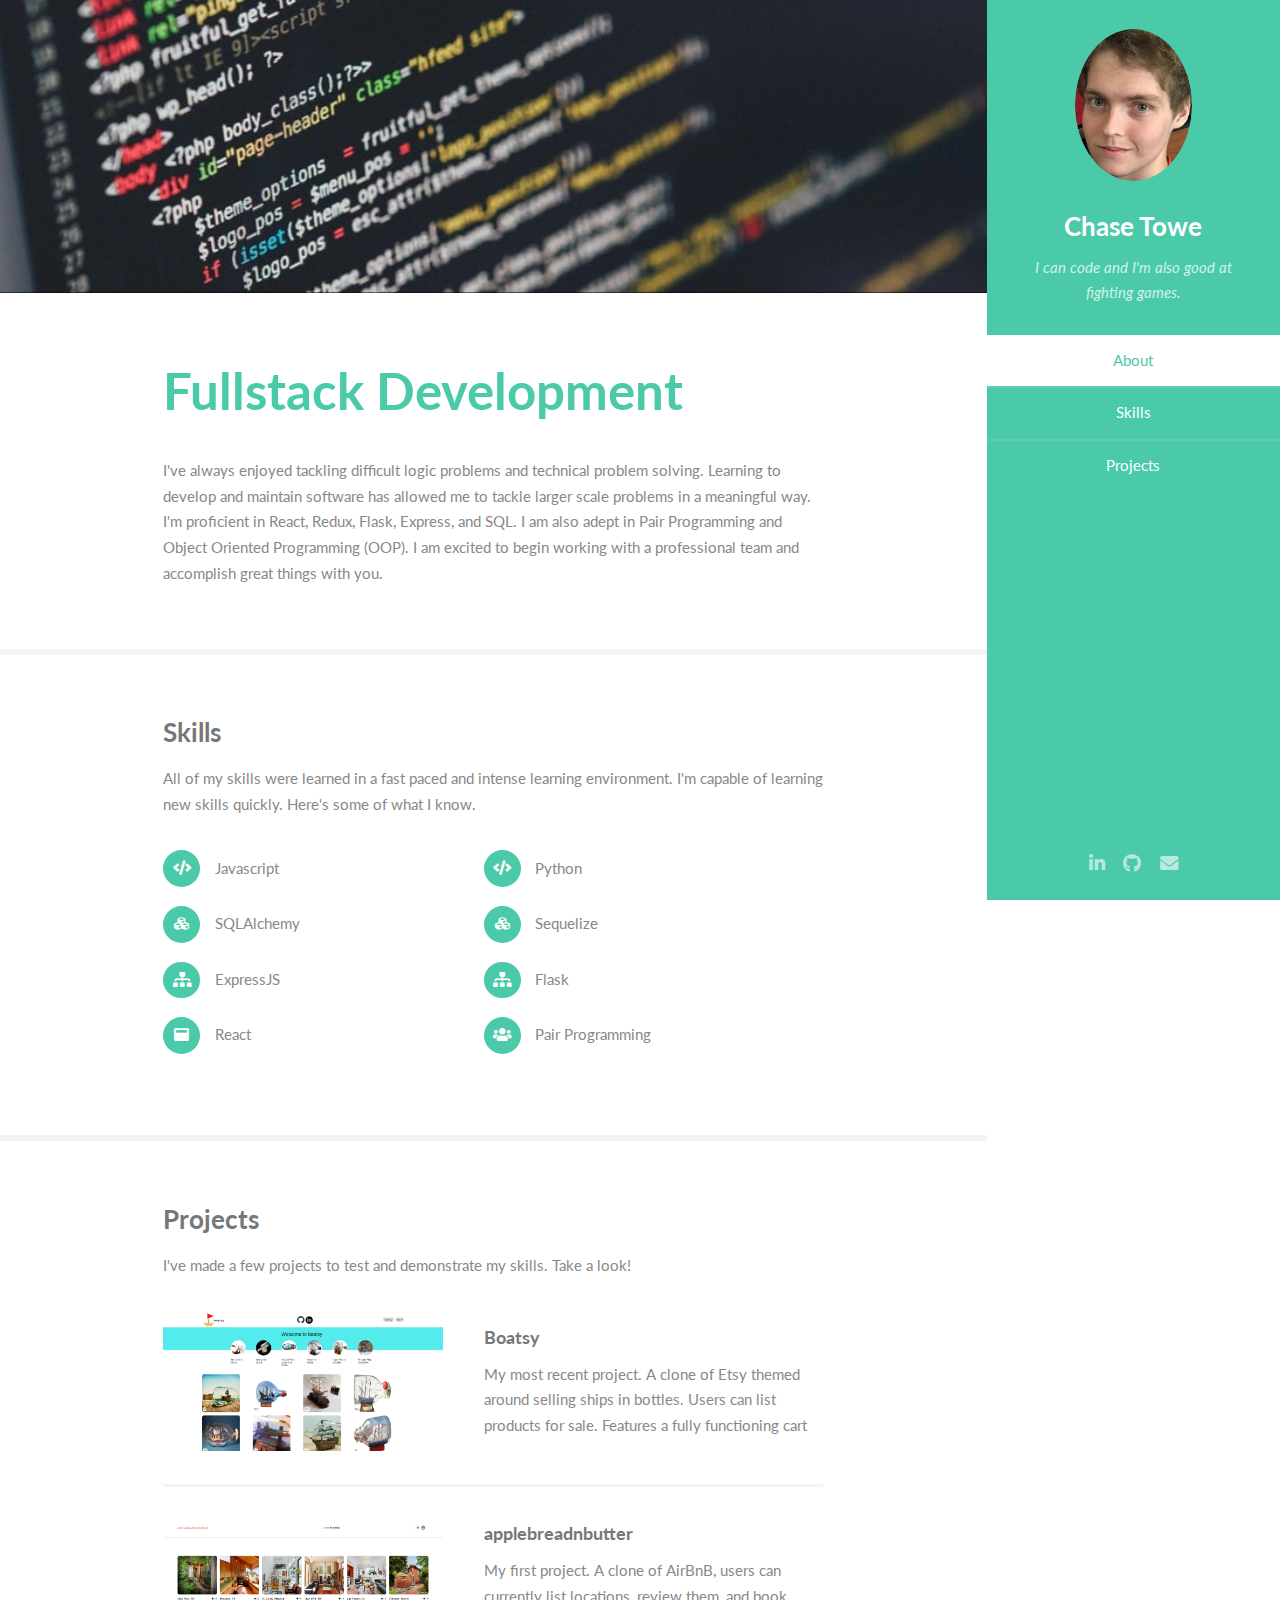
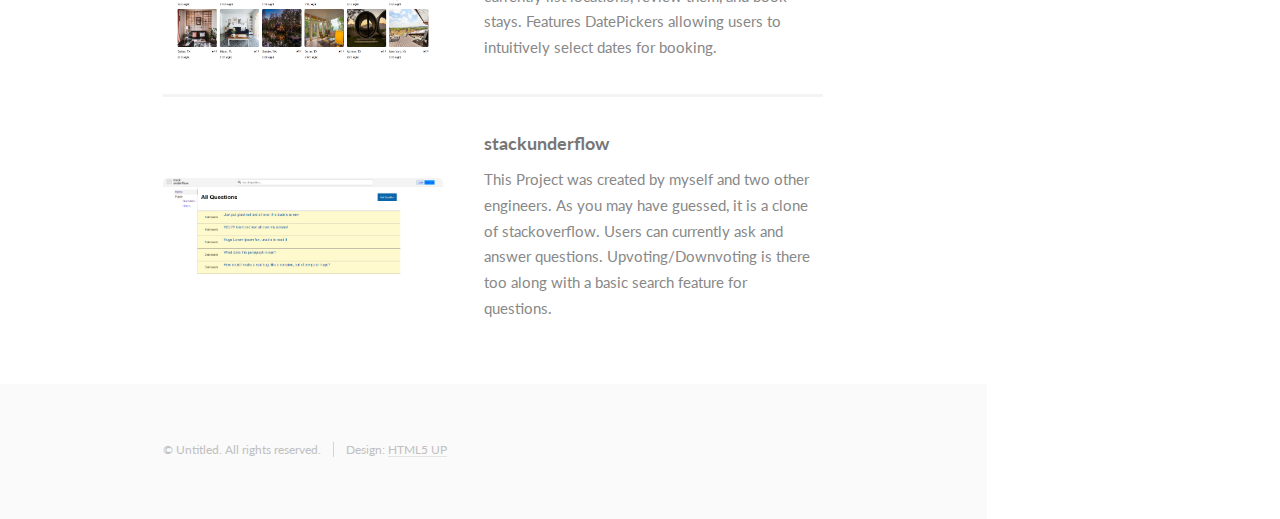
==== commit 88e49ce6: "Made small changes to skills and projects sections" ====
--- a/index.html
+++ b/index.html
@@ -18,8 +18,7 @@
 				<header>
 					<span class="image avatar"><img src="images/avatar.png" alt="" /></span>
 					<h1 id="logo"><a href="#">Chase Towe</a></h1>
-					<p>I can code and I'm also good at fighting games.<br />
-					I like Javascript and main Sol Badguy</p>
+					<p>I can code and I'm also good at fighting games.</p>
 				</header>
 				<nav id="nav">
 					<ul>
@@ -63,13 +62,16 @@
 							<section id="two">
 								<div class="container">
 									<h3>Skills</h3>
-									<p>All of my skills were learned in a fast paced and intense learning environment. I'm capable of learning new skills quickly. Here's some of what I know</p>
+									<p>All of my skills were learned in a fast paced and intense learning environment. I'm capable of learning new skills quickly. Here's some of what I know.</p>
 									<ul class="feature-icons">
-										<li class="icon solid fa-code">Python & Javascript</li>
-										<li class="icon solid fa-cubes">Databases</li>
-										<li class="icon solid fa-code-branch">Git</li>
-										<li class="icon solid fa-window-maximize">React + Redux</li>
-										<li class="icon solid fa-sitemap">RESTful routing</li>
+										<li class="icon solid fa-code">Javascript</li>
+										<li class="icon solid fa-code">Python</li>
+										<li class="icon solid fa-cubes">SQLAlchemy</li>
+										<li class="icon solid fa-cubes">Sequelize</li>
+										<li class="icon solid fa-sitemap">ExpressJS</li>
+										<li class="icon solid fa-sitemap">Flask</li>
+										<!-- <li class="icon solid fa-code-branch">Git</li> -->
+										<li class="icon solid fa-window-maximize">React</li>
 										<li class="icon solid fa-users">Pair Programming</li>
 									</ul>
 								</div>
@@ -82,10 +84,18 @@
 									<p>I've made a few projects to test and demonstrate my skills. Take a look!</p>
 									<div class="features">
 										<article>
+											<a href="https://boatsy.onrender.com" class="image"><img src="images/pic03.png" alt="" /></a>
+											<div class="inner">
+												<h4>Boatsy</h4>
+												<p>My most recent project. A clone of Etsy themed around selling ships in bottles. Users can list products for sale. Features a fully functioning cart
+												</p>
+											</div>
+										</article>
+										<article>
 											<a href="https://apple-breadnbutter.onrender.com/" class="image"><img src="images/pic01.png" alt="" /></a>
 											<div class="inner">
 												<h4>applebreadnbutter</h4>
-												<p>My first project. A clone of AirBnB, users can currently list locations and review them.</p>
+												<p>My first project. A clone of AirBnB, users can currently list locations, review them, and book stays. Features DatePickers allowing users to intuitively select dates for booking.</p>
 											</div>
 										</article>
 										<article>
@@ -94,14 +104,6 @@
 												<h4>stackunderflow</h4>
 												<p>This Project was created by myself and two other engineers. As you may have guessed, it is a clone of stackoverflow. Users can currently
 													ask and answer questions. Upvoting/Downvoting is there too along with a basic search feature for questions.
-												</p>
-											</div>
-										</article>
-										<article>
-											<a href="https://boatsy.onrender.com" class="image"><img src="images/pic03.png" alt="" /></a>
-											<div class="inner">
-												<h4>Boatsy</h4>
-												<p>My most recent project. A clone of Etsy themed around selling ships in bottles. Users can list products for sale. Features a fully functioning cart
 												</p>
 											</div>
 										</article>
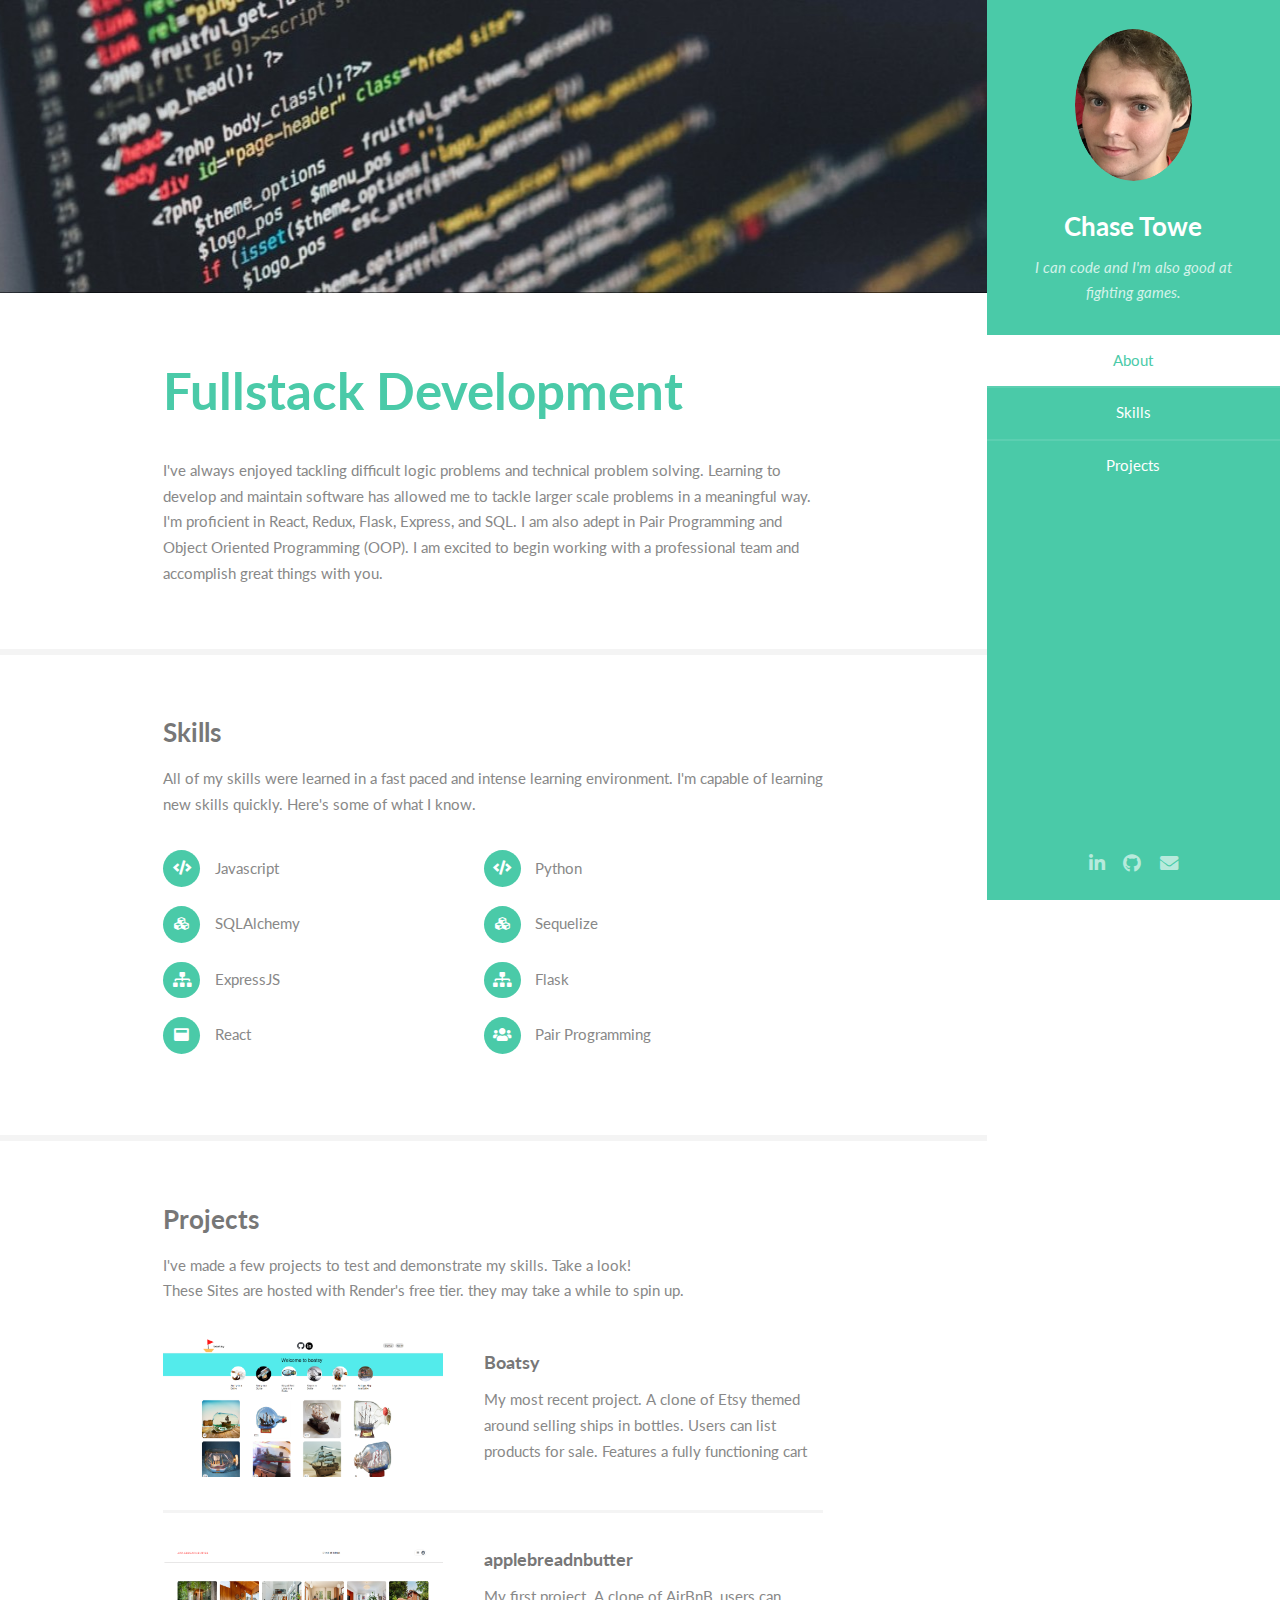
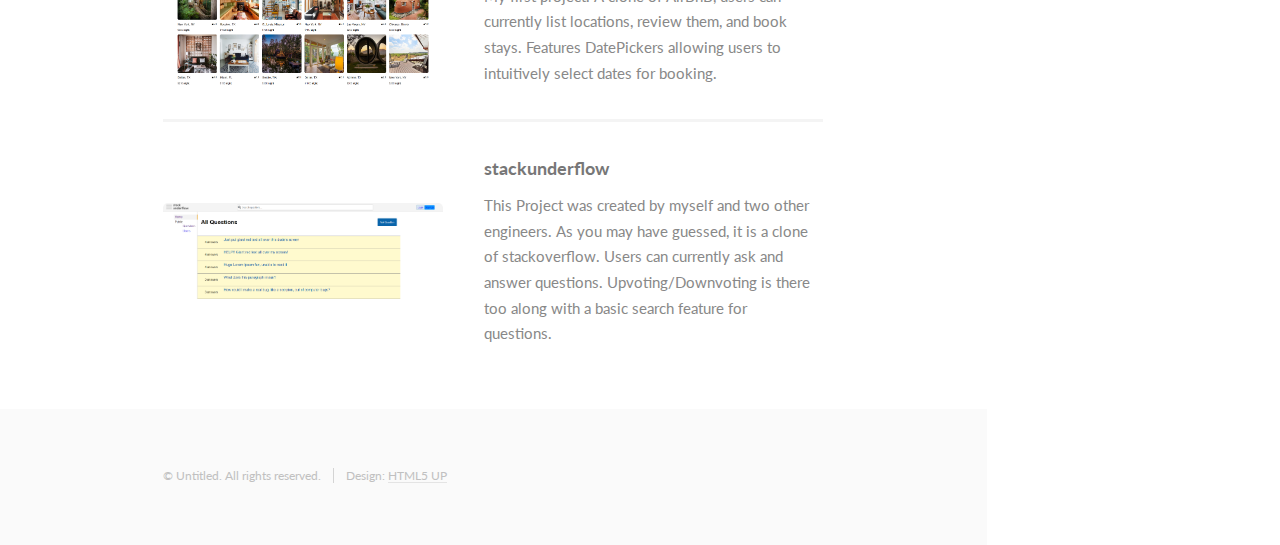
==== commit 7ee7fcea: "added text in projects section" ====
--- a/index.html
+++ b/index.html
@@ -81,7 +81,9 @@
 							<section id="three">
 								<div class="container">
 									<h3>Projects</h3>
-									<p>I've made a few projects to test and demonstrate my skills. Take a look!</p>
+									<p>I've made a few projects to test and demonstrate my skills. Take a look! </br>
+									These Sites are hosted with Render's free tier. they may take a while to spin up.
+									</p>
 									<div class="features">
 										<article>
 											<a href="https://boatsy.onrender.com" class="image"><img src="images/pic03.png" alt="" /></a>
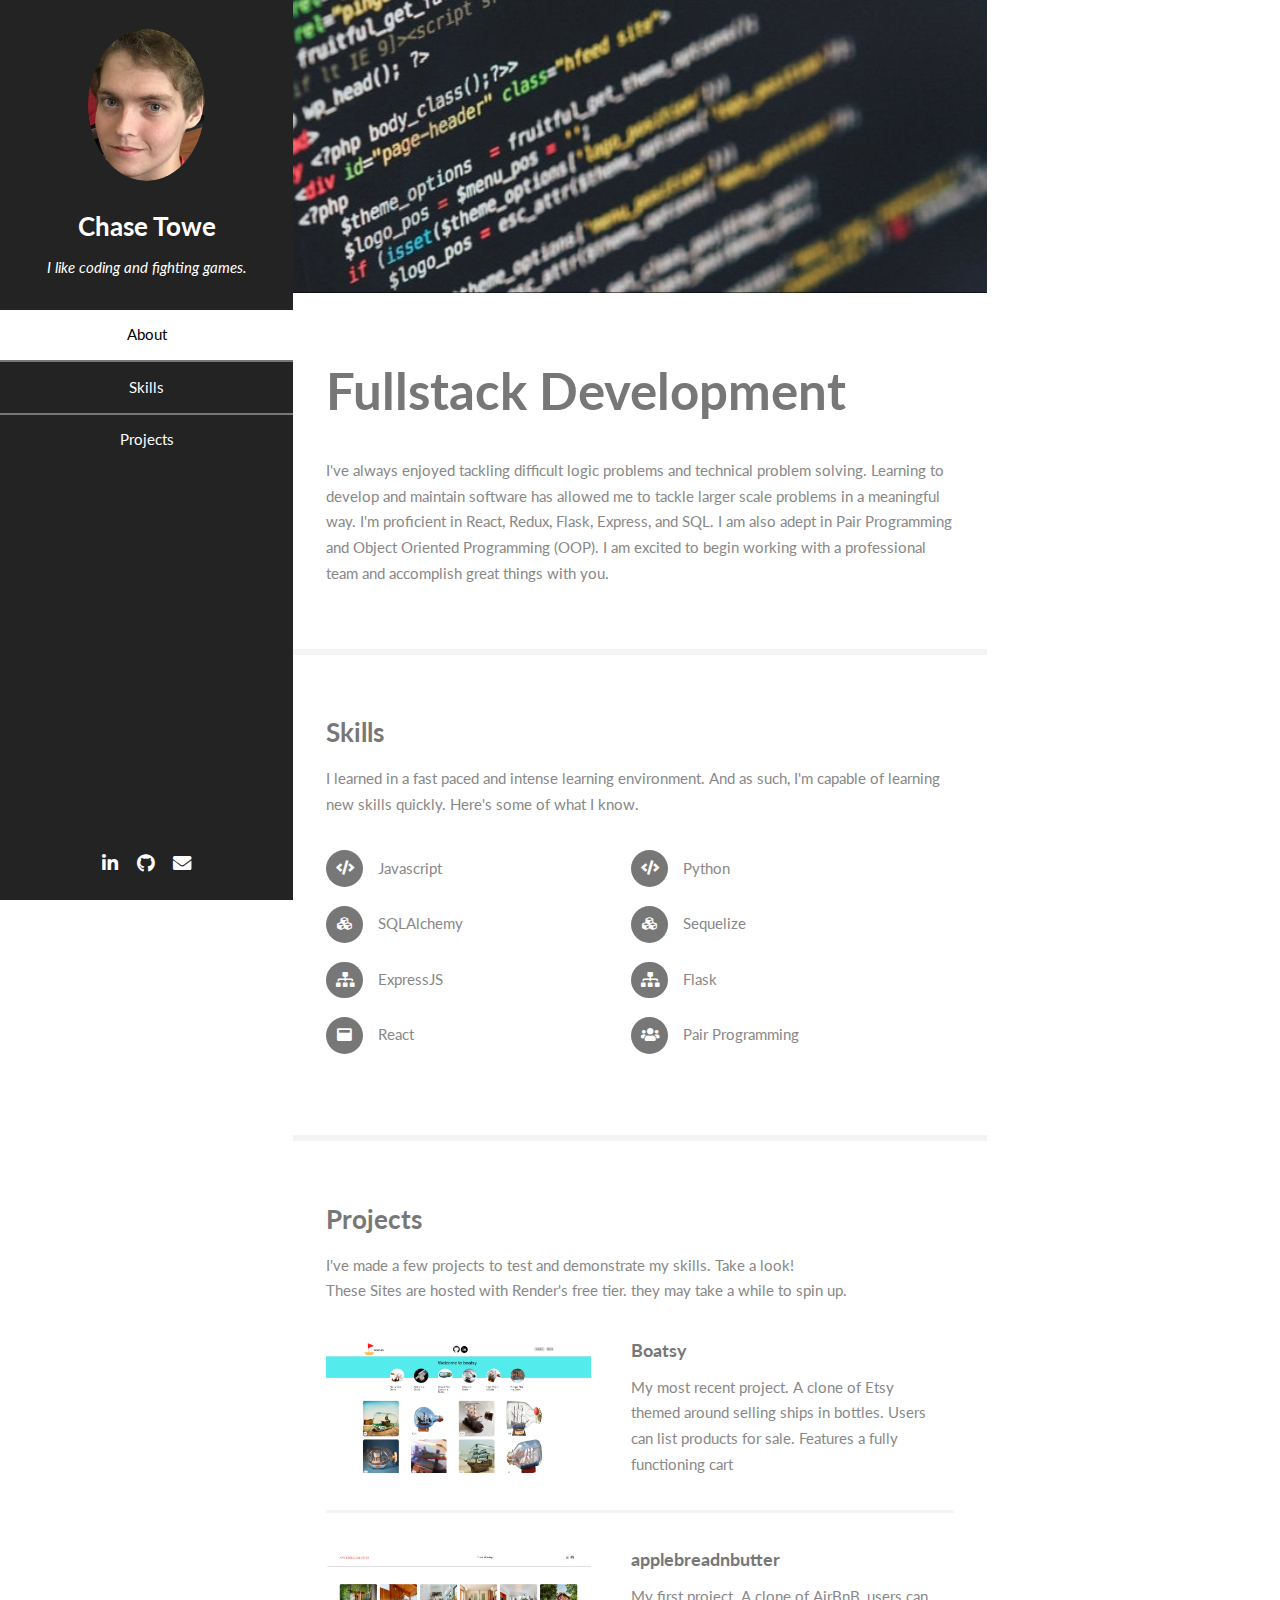
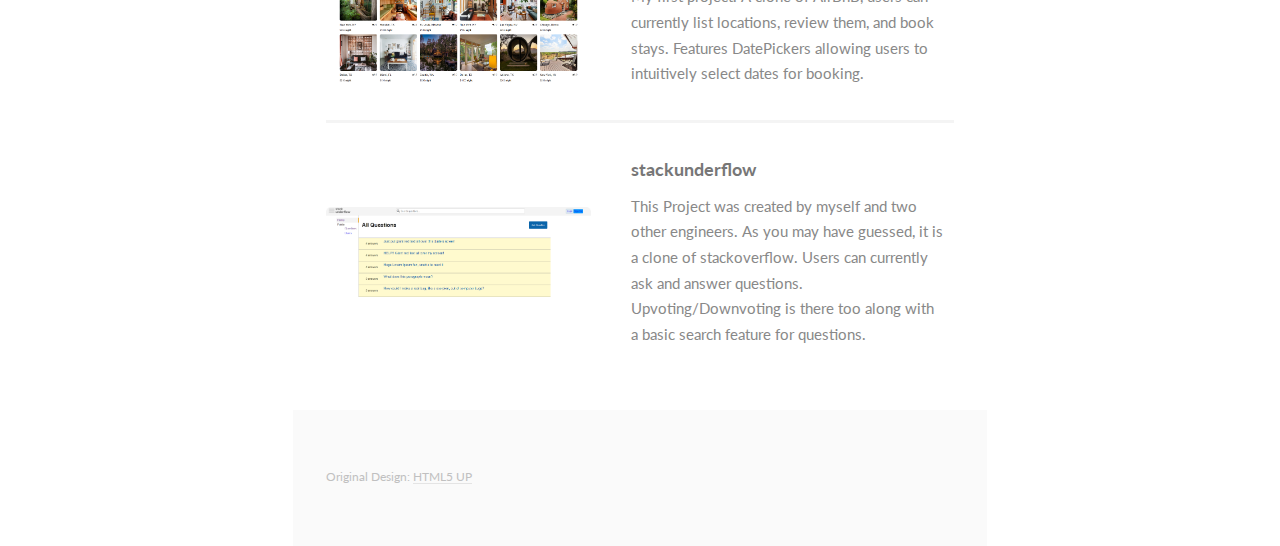
==== commit c02f1367: "changed the design some." ====
--- a/index.html
+++ b/index.html
@@ -6,7 +6,7 @@
 -->
 <html>
 	<head>
-		<title>Read Only by HTML5 UP</title>
+		<title>Chase Towe</title>
 		<meta charset="utf-8" />
 		<meta name="viewport" content="width=device-width, initial-scale=1, user-scalable=no" />
 		<link rel="stylesheet" href="assets/css/main.css" />
@@ -18,7 +18,7 @@
 				<header>
 					<span class="image avatar"><img src="images/avatar.png" alt="" /></span>
 					<h1 id="logo"><a href="#">Chase Towe</a></h1>
-					<p>I can code and I'm also good at fighting games.</p>
+					<p>I like coding and fighting games.</p>
 				</header>
 				<nav id="nav">
 					<ul>
@@ -62,7 +62,7 @@
 							<section id="two">
 								<div class="container">
 									<h3>Skills</h3>
-									<p>All of my skills were learned in a fast paced and intense learning environment. I'm capable of learning new skills quickly. Here's some of what I know.</p>
+									<p>I learned in a fast paced and intense learning environment. And as such, I'm capable of learning new skills quickly. Here's some of what I know.</p>
 									<ul class="feature-icons">
 										<li class="icon solid fa-code">Javascript</li>
 										<li class="icon solid fa-code">Python</li>
@@ -472,7 +472,7 @@
 					<section id="footer">
 						<div class="container">
 							<ul class="copyright">
-								<li>&copy; Untitled. All rights reserved.</li><li>Design: <a href="http://html5up.net">HTML5 UP</a></li>
+								<li>Original Design: <a href="http://html5up.net">HTML5 UP</a></li>
 							</ul>
 						</div>
 					</section>
--- a/assets/css/main.css
+++ b/assets/css/main.css
@@ -1785,7 +1785,7 @@
 	}
 
 	header.major h2 {
-		color: #4acaa8;
+		color: #777777;
 		font-size: 3.5em;
 	}
 
@@ -1848,7 +1848,7 @@
 		input[type="email"]:focus,
 		select:focus,
 		textarea:focus {
-			border-color: #4acaa8;
+			border-color: #767777;
 		}
 
 	select {
@@ -1953,7 +1953,7 @@
 
 		input[type="checkbox"]:focus + label:before,
 		input[type="radio"]:focus + label:before {
-			border-color: #4acaa8;
+			border-color: #000000;
 		}
 
 	input[type="checkbox"] + label:before {
@@ -2402,7 +2402,7 @@
 			}
 
 			ul.feature-icons li:before {
-				background: #4acaa8;
+				background: #777777;
 				border-radius: 100%;
 				color: #ffffff;
 				display: block;
@@ -2618,7 +2618,7 @@
 		input[type="reset"].primary,
 		input[type="button"].primary,
 		.button.primary {
-			background-color: #4acaa8;
+			background-color: #000000;
 			color: #ffffff !important;
 		}
 
@@ -2700,15 +2700,15 @@
 		-webkit-justify-content: space-between;
 		-ms-justify-content: space-between;
 		justify-content: space-between;
-		background: #4acaa8;
+		background: #232323;
 		color: #d2f2e9;
 		height: 100%;
 		overflow-y: auto;
 		position: fixed;
 		text-align: center;
 		top: 0;
-		width: 23em;
-		right: 0;
+		width: 20em;
+		left: 0;
 	}
 
 		#header h1, #header h2, #header h3, #header h4, #header h5, #header h6 {
@@ -2720,11 +2720,11 @@
 			}
 
 		#header header p {
-			color: #b7eadc;
+			color: #ffffff;
 		}
 
 		#header a {
-			color: #d2f2e9;
+			color: #ffffff;
 		}
 
 			#header a:hover {
@@ -2751,7 +2751,7 @@
 			}
 
 			#header > header p {
-				color: #d2f2e9;
+				color: #ffffff;
 				font-style: italic;
 				margin: 1em 0 0 0;
 			}
@@ -2772,7 +2772,7 @@
 			}
 
 				#header > footer .icons li a {
-					color: #b7eadc;
+					color: #ffffff;
 				}
 
 		#header > nav {
@@ -2789,7 +2789,7 @@
 			}
 
 				#header > nav ul li {
-					border-top: solid 2px #5ccfb1;
+					border-top: solid 2px #777777;
 					display: block;
 					padding: 0;
 				}
@@ -2808,7 +2808,7 @@
 
 						#header > nav ul li a.active {
 							background: #fff;
-							color: #4acaa8 !important;
+							color: #000000 !important;
 						}
 
 					#header > nav ul li:first-child {
@@ -2819,7 +2819,7 @@
 
 	#wrapper {
 		background: #fff;
-		padding-right: 23em;
+		padding-left: 20em;
 	}
 
 /* Main */
@@ -2980,12 +2980,12 @@
 				overflow-y: auto;
 				position: fixed;
 				top: 0;
-				width: 23em;
+				width: 20em;
 				z-index: 10002;
-				-moz-transform: translateX(23em);
-				-webkit-transform: translateX(23em);
-				-ms-transform: translateX(23em);
-				transform: translateX(23em);
+				-moz-transform: translateX(20em);
+				-webkit-transform: translateX(20em);
+				-ms-transform: translateX(20em);
+				transform: translateX(20em);
 				right: 0;
 			}
 
@@ -3076,7 +3076,7 @@
 					}
 
 					#titleBar .toggle:before {
-						background: #4acaa8;
+						background: #000000;
 						color: #ffffff;
 						content: '\f0c9';
 						display: block;
@@ -3313,4 +3313,4 @@
 				padding: 0;
 			}
 
-	}+	}
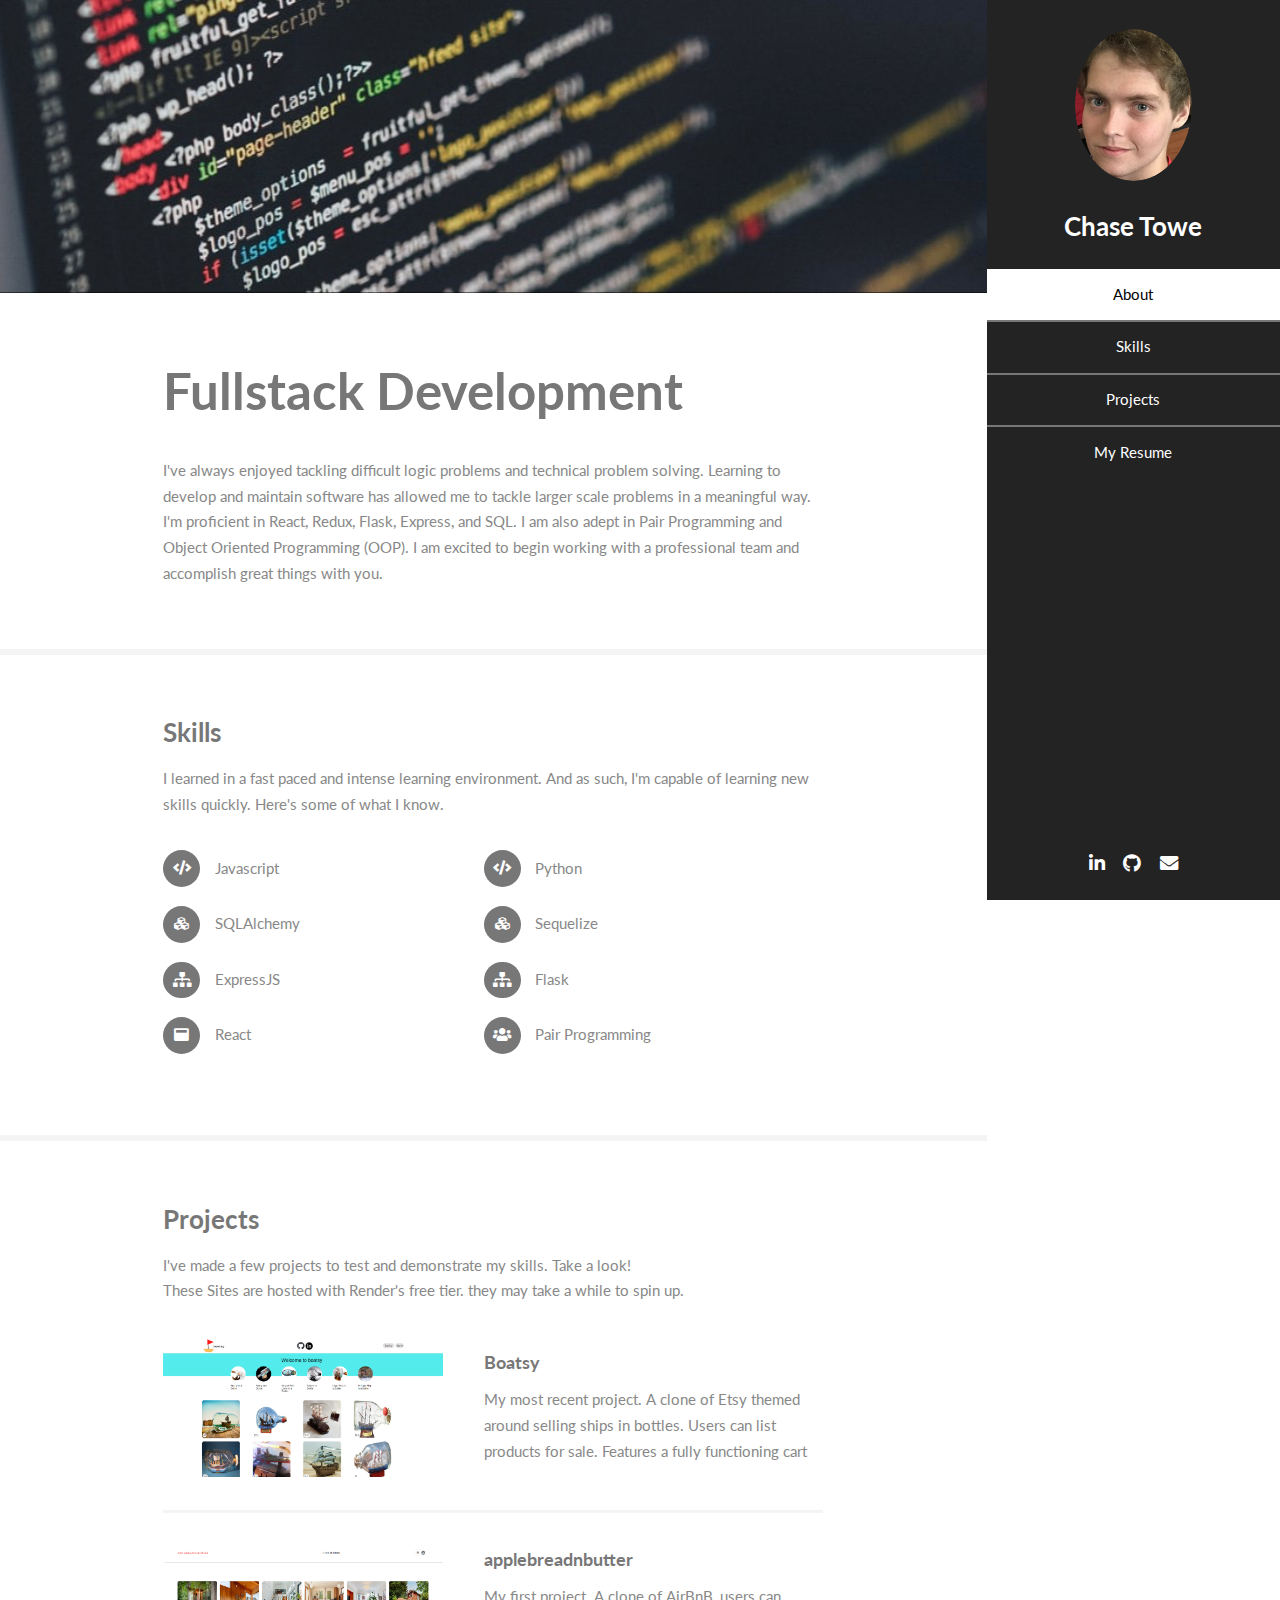
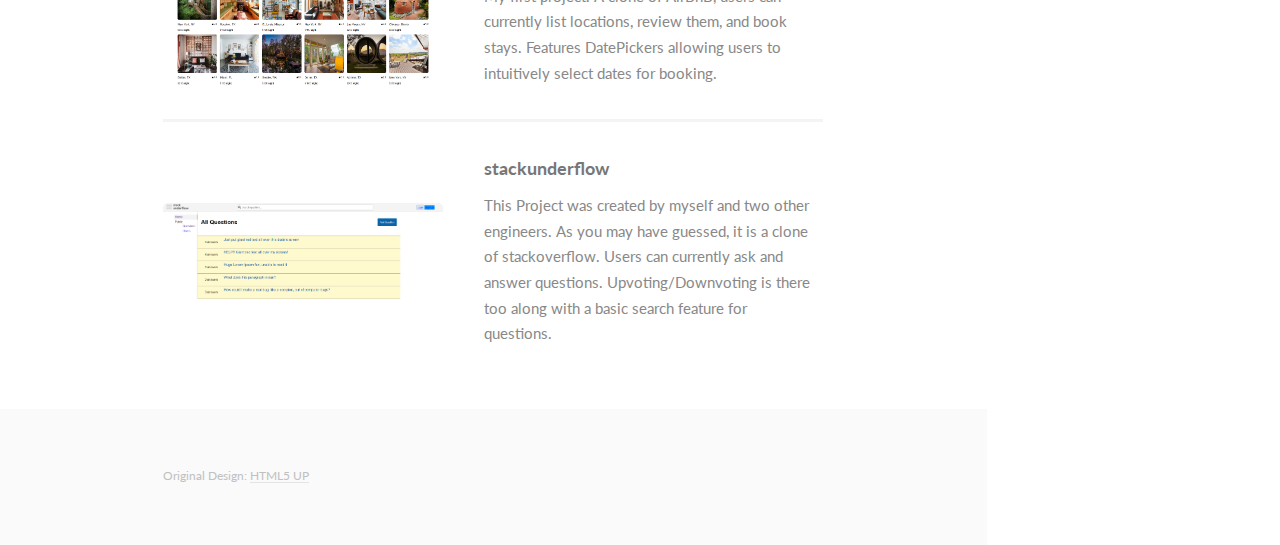
==== commit 5894ed53: "adding resume download" ====
--- a/index.html
+++ b/index.html
@@ -18,13 +18,14 @@
 				<header>
 					<span class="image avatar"><img src="images/avatar.png" alt="" /></span>
 					<h1 id="logo"><a href="#">Chase Towe</a></h1>
-					<p>I like coding and fighting games.</p>
+					<!-- <p>I like coding and fighting games.</p> -->
 				</header>
 				<nav id="nav">
 					<ul>
 						<li><a href="#one" class="active">About</a></li>
 						<li><a href="#two">Skills</a></li>
 						<li><a href="#three">Projects</a></li>
+						<li><a href="./assets/Resume-2.pdf" download="resume">My Resume</a></li>
 					</ul>
 				</nav>
 				<footer>
--- a/assets/css/main.css
+++ b/assets/css/main.css
@@ -2707,8 +2707,8 @@
 		position: fixed;
 		text-align: center;
 		top: 0;
-		width: 20em;
-		left: 0;
+		width: 23em;
+		right: 0;
 	}
 
 		#header h1, #header h2, #header h3, #header h4, #header h5, #header h6 {
@@ -2819,7 +2819,7 @@
 
 	#wrapper {
 		background: #fff;
-		padding-left: 20em;
+		padding-right: 23em;
 	}
 
 /* Main */
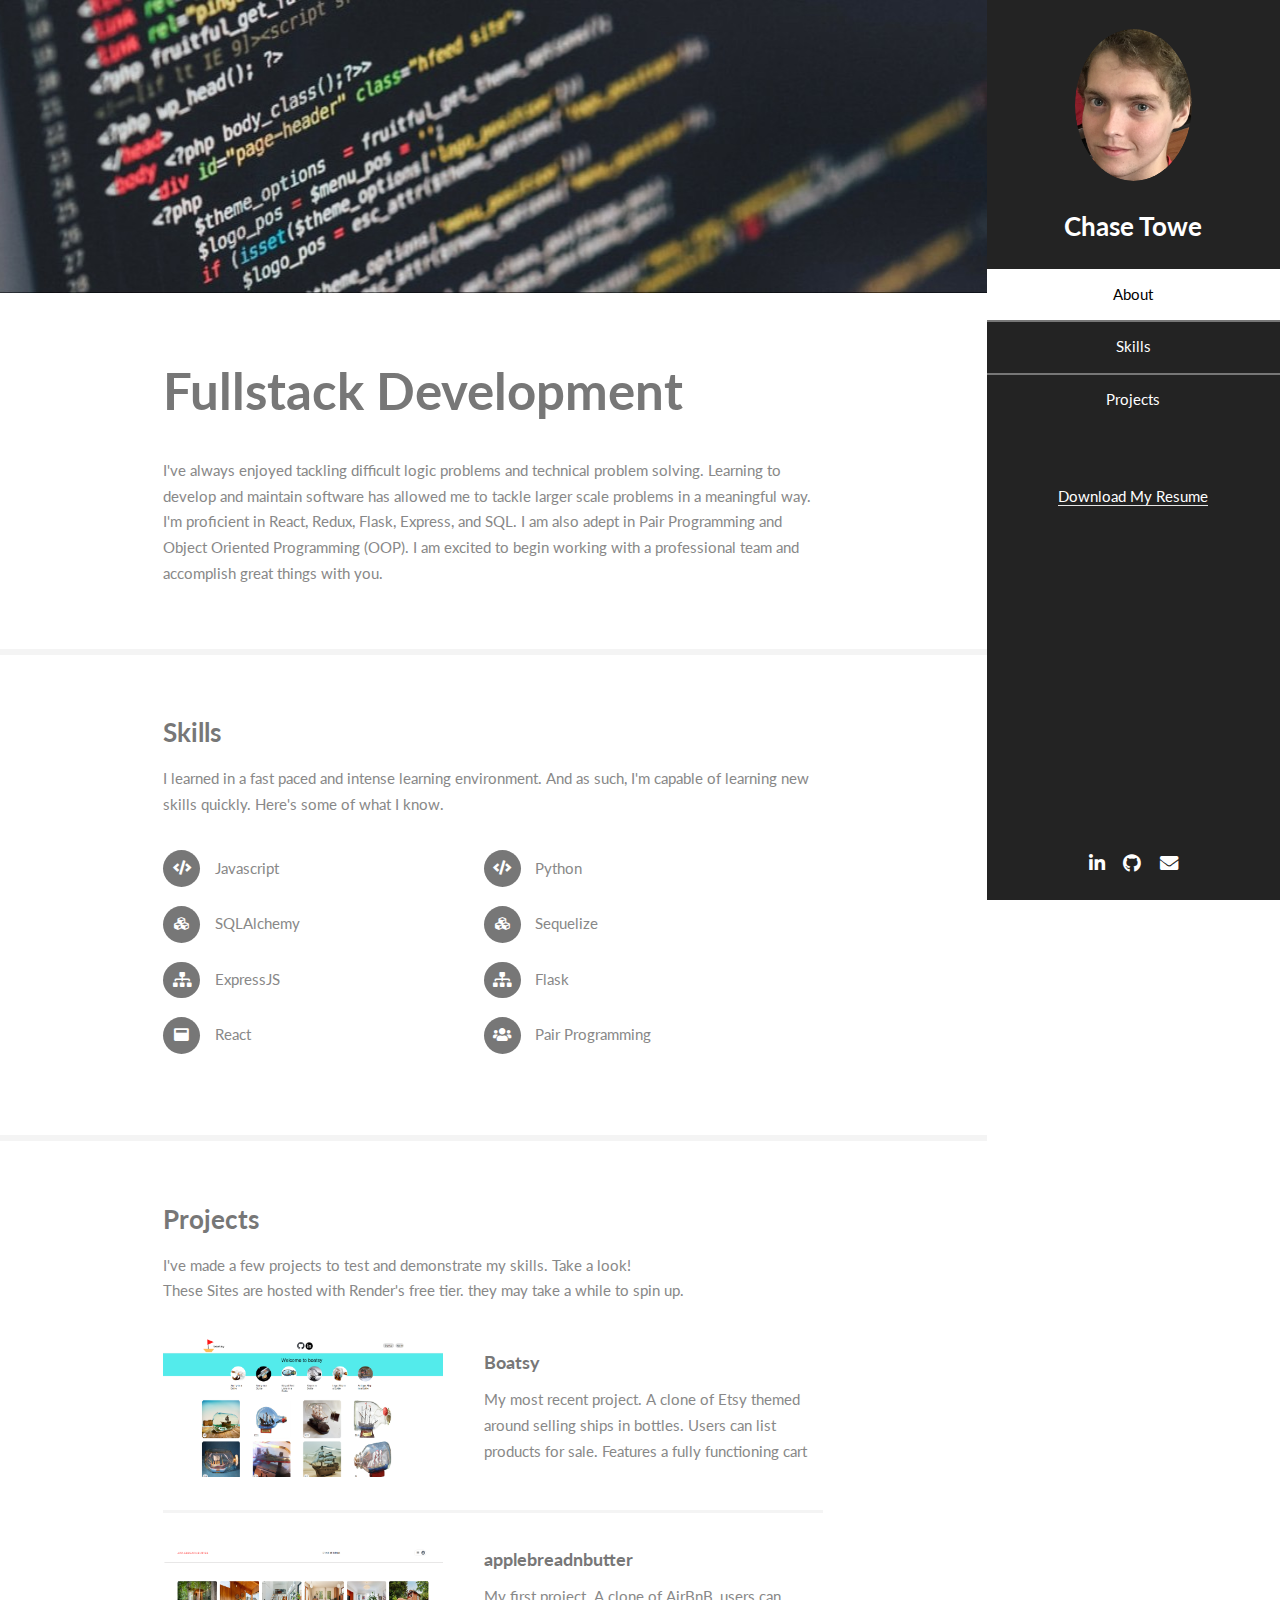
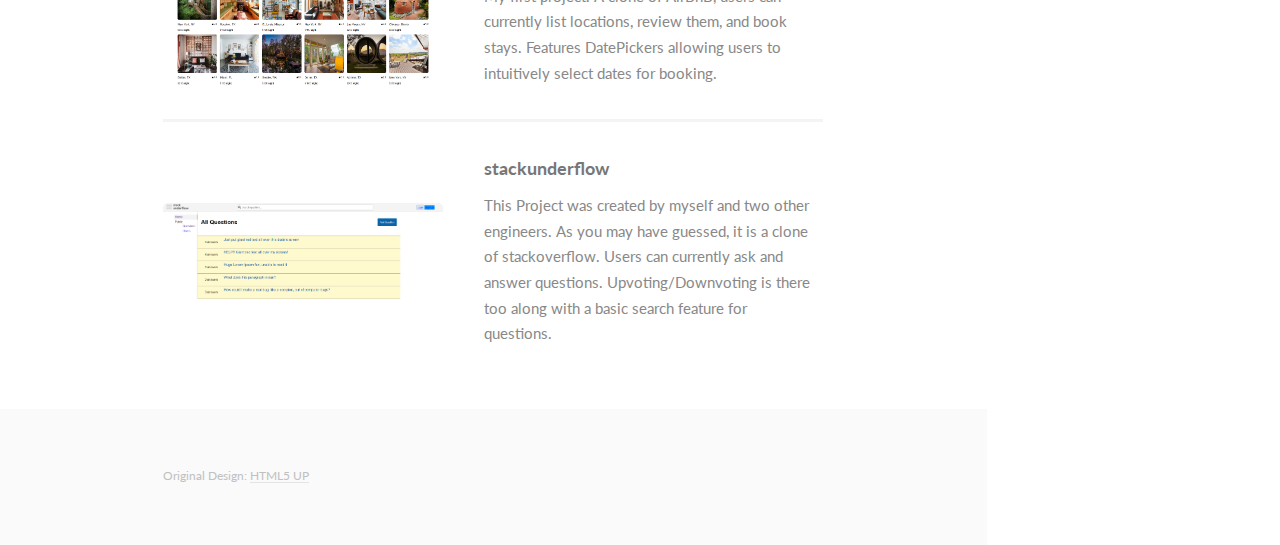
==== commit 412c5cbf: "made text changes to resume download and moved it down so its less confusing" ====
--- a/index.html
+++ b/index.html
@@ -25,8 +25,8 @@
 						<li><a href="#one" class="active">About</a></li>
 						<li><a href="#two">Skills</a></li>
 						<li><a href="#three">Projects</a></li>
-						<li><a href="./assets/Resume-2.pdf" download="resume">My Resume</a></li>
 					</ul>
+					<li id="resume"><a href="./assets/Resume-2.pdf" download="resume">Download My Resume</a></li>
 				</nav>
 				<footer>
 					<ul class="icons">
--- a/assets/css/main.css
+++ b/assets/css/main.css
@@ -6,6 +6,10 @@
 	html5up.net | @ajlkn
 	Free for personal and commercial use under the CCA 3.0 license (html5up.net/license)
 */
+
+#resume{
+	padding-top: 20%;
+}
 
 html, body, div, span, applet, object,
 iframe, h1, h2, h3, h4, h5, h6, p, blockquote,
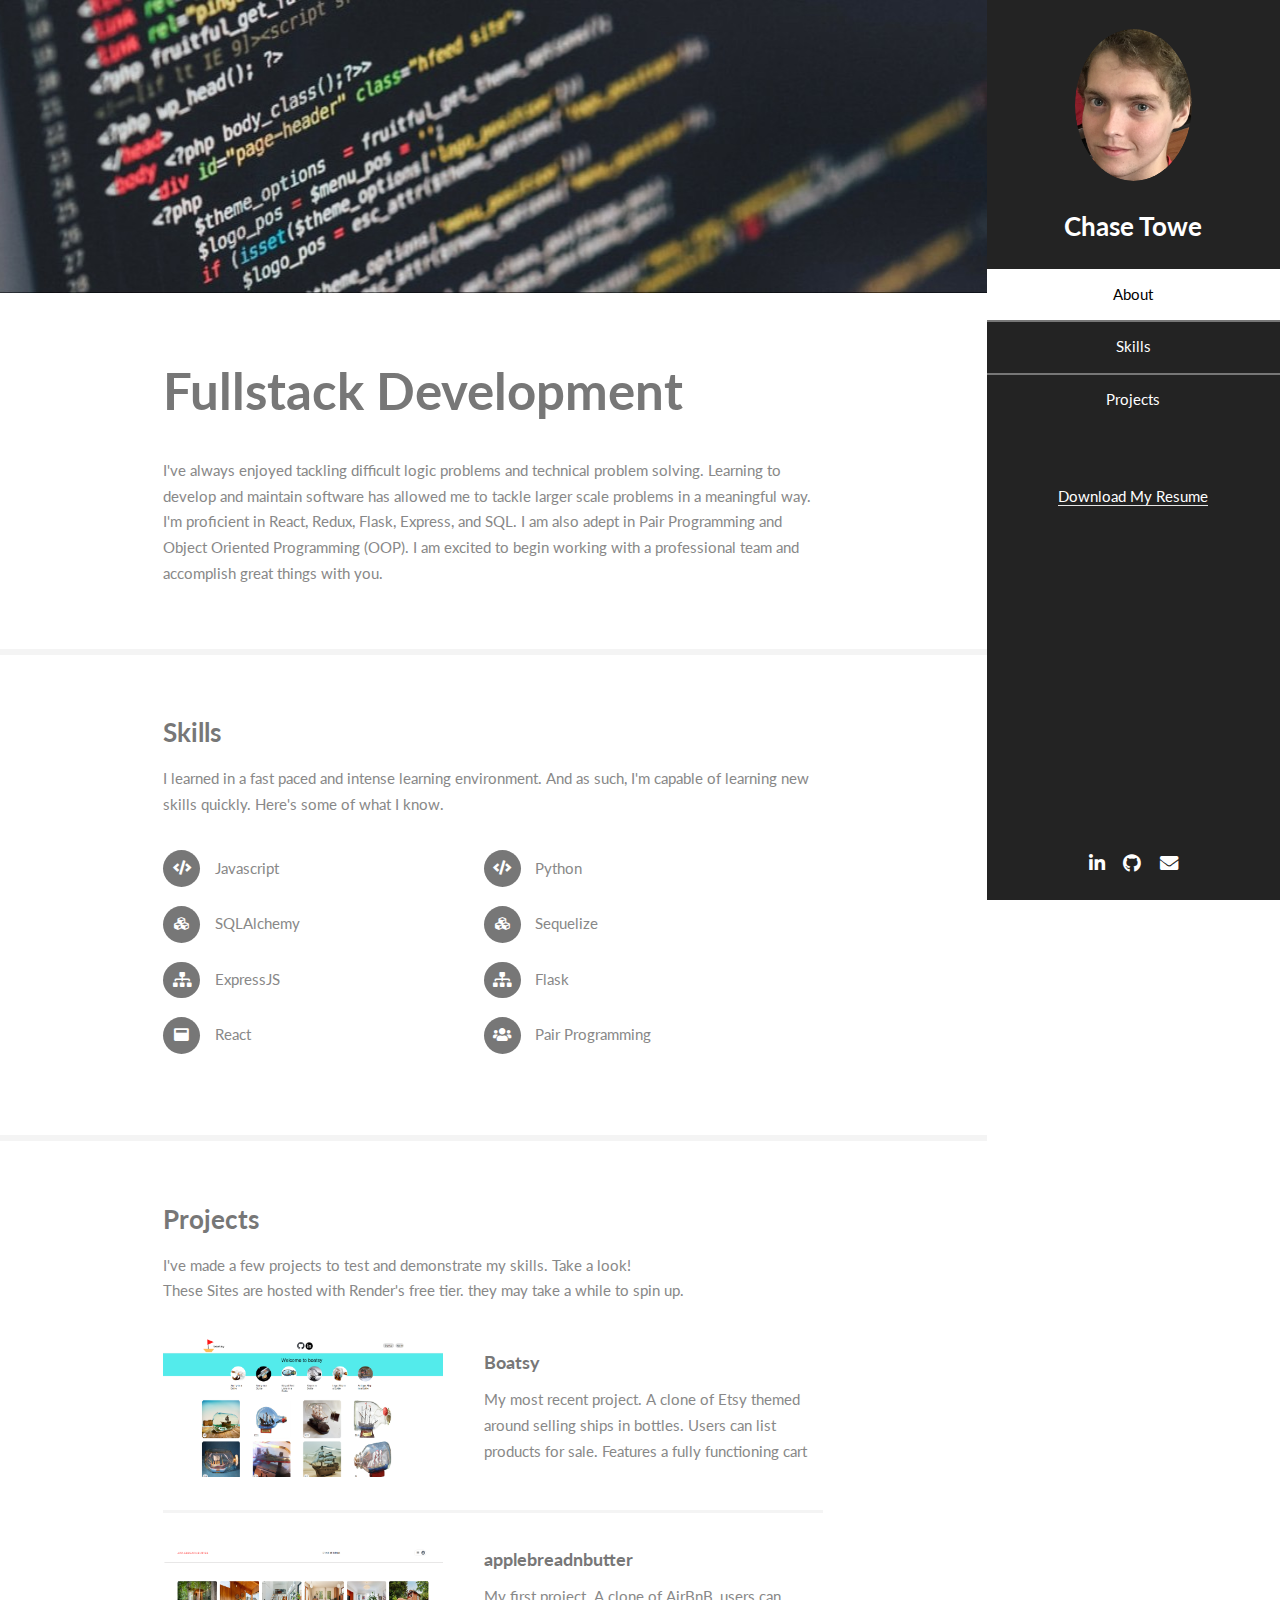
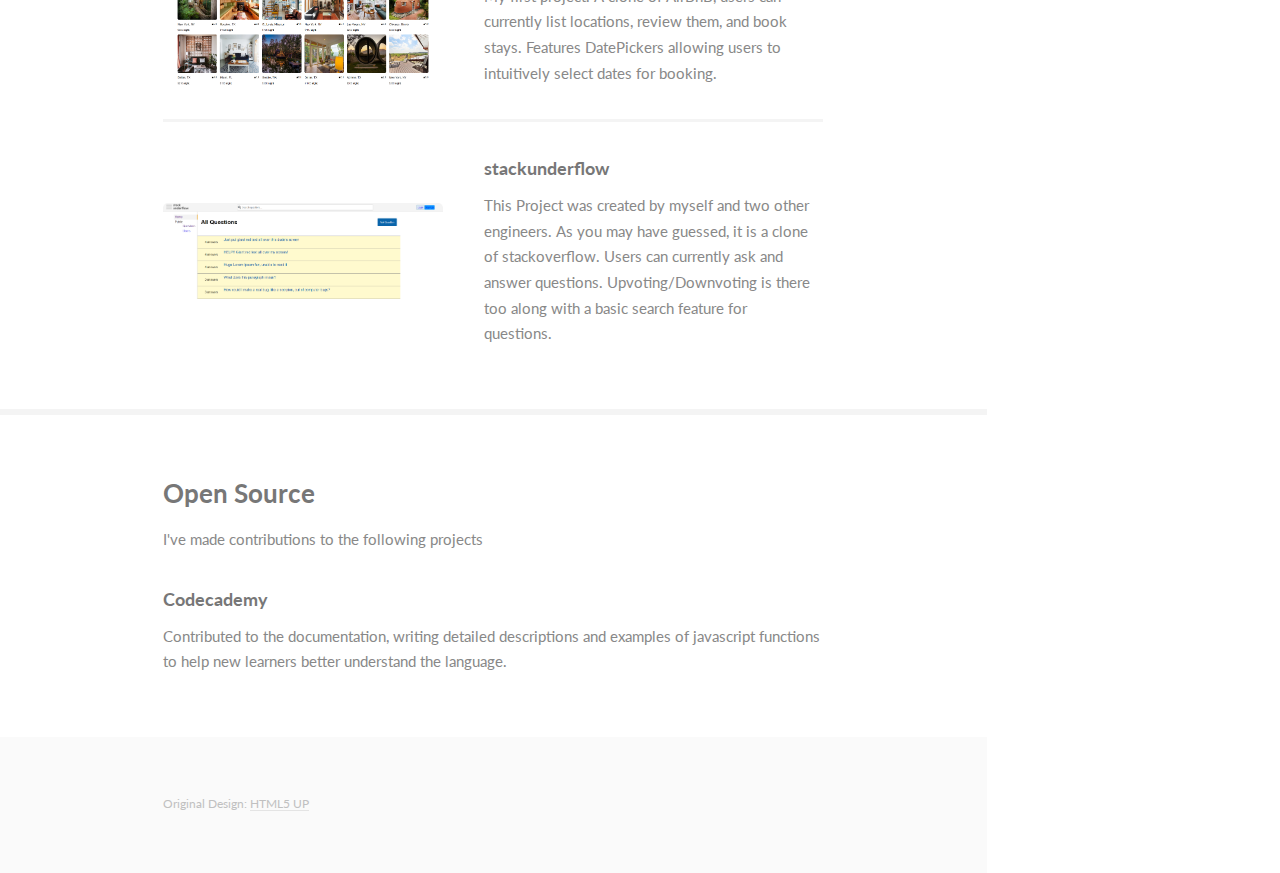
==== commit 5832ddb1: "added open source section, finally." ====
--- a/index.html
+++ b/index.html
@@ -115,26 +115,16 @@
 							</section>
 
 						<!-- Four -->
-							<!-- <section id="four">
+							<section id="four">
 								<div class="container">
-									<h3>Contact Me</h3>
-									<p>Integer eu ante ornare amet commetus vestibulum blandit integer in curae ac faucibus integer non. Adipiscing cubilia elementum integer. Integer eu ante ornare amet commetus.</p>
-									<form method="post" action="#">
-										<div class="row gtr-uniform">
-											<div class="col-6 col-12-xsmall"><input type="text" name="name" id="name" placeholder="Name" /></div>
-											<div class="col-6 col-12-xsmall"><input type="email" name="email" id="email" placeholder="Email" /></div>
-											<div class="col-12"><input type="text" name="subject" id="subject" placeholder="Subject" /></div>
-											<div class="col-12"><textarea name="message" id="message" placeholder="Message" rows="6"></textarea></div>
-											<div class="col-12">
-												<ul class="actions">
-													<li><input type="submit" class="primary" value="Send Message" /></li>
-													<li><input type="reset" value="Reset Form" /></li>
-												</ul>
-											</div>
-										</div>
-									</form>
-								</div>
-							</section> -->
+									<h3>Open Source</h3>
+									<p>I've made contributions to the following projects</p>
+									<div>
+										<h4>Codecademy</h4>
+										<p>Contributed to the documentation, writing detailed descriptions and examples of javascript functions to help new learners better understand the language.</p>
+									</div>
+								</div>
+							</section>
 
 						<!-- Five -->
 						<!--
